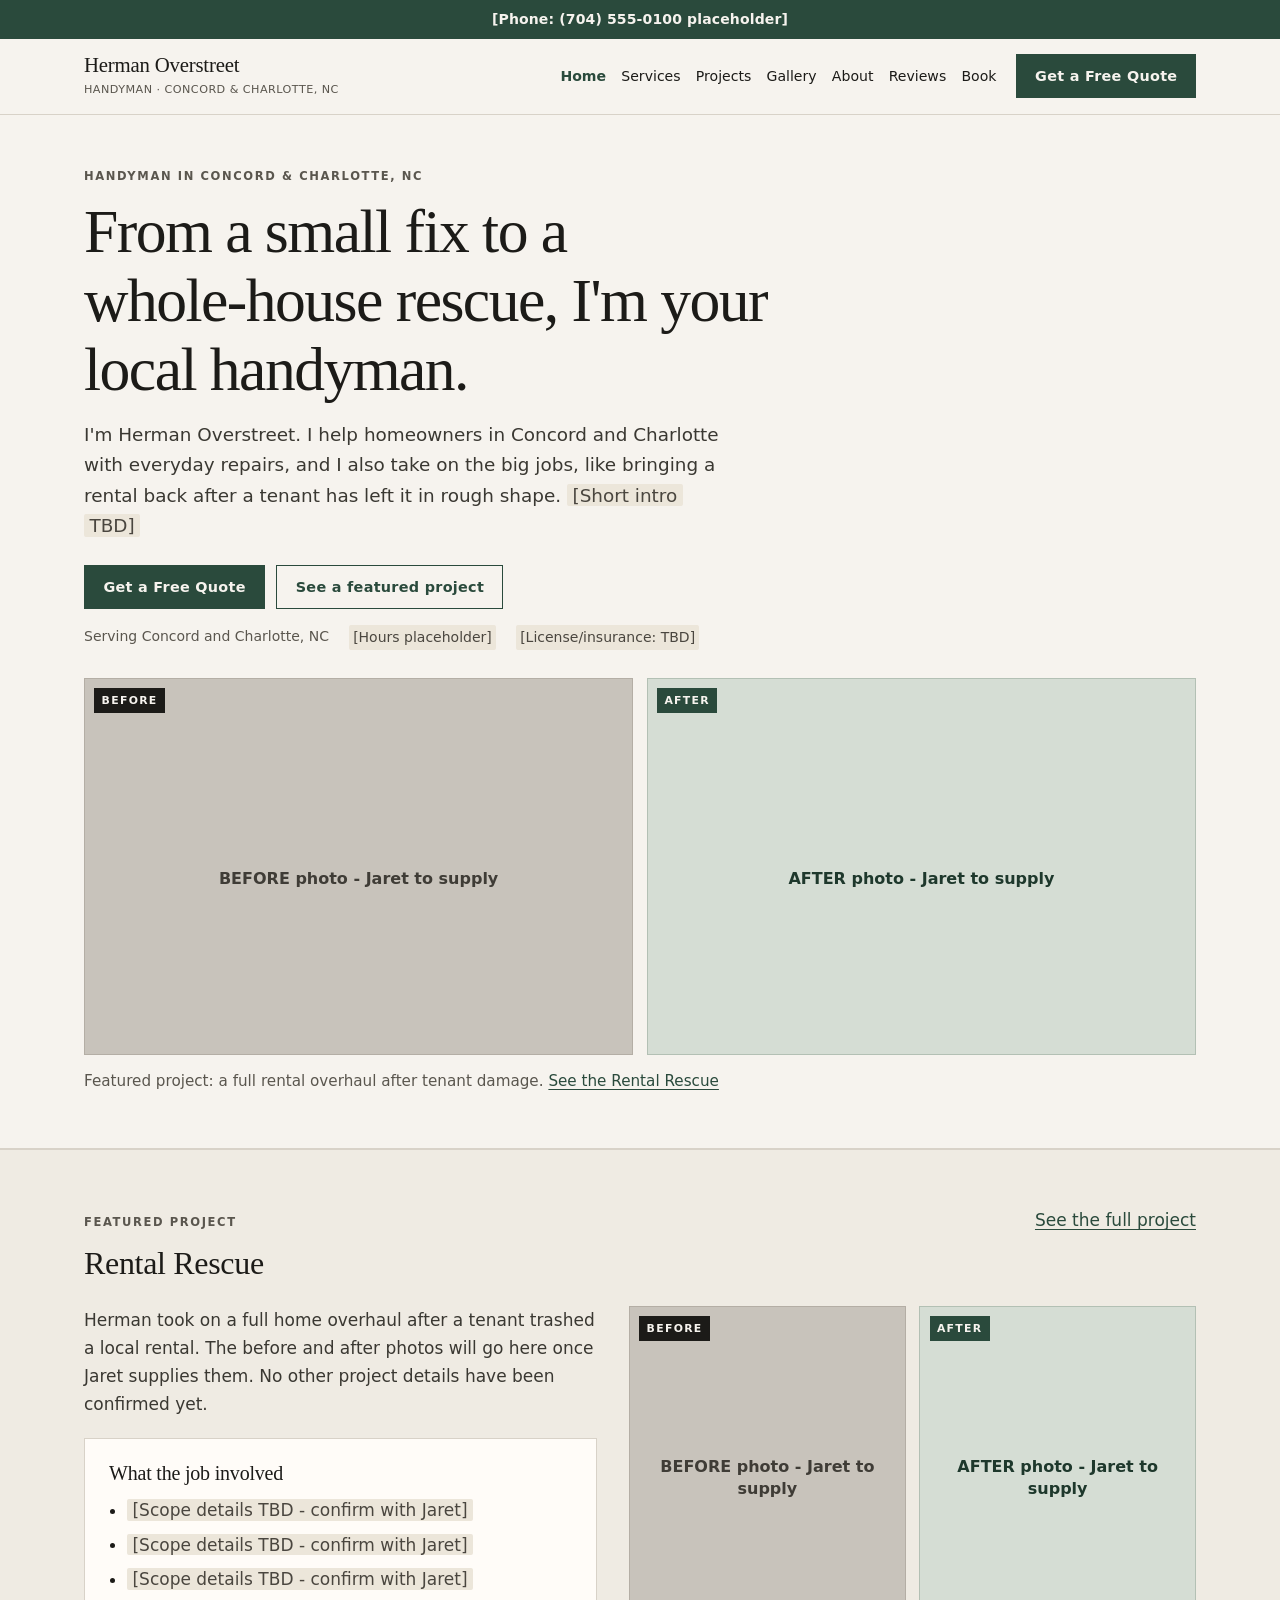
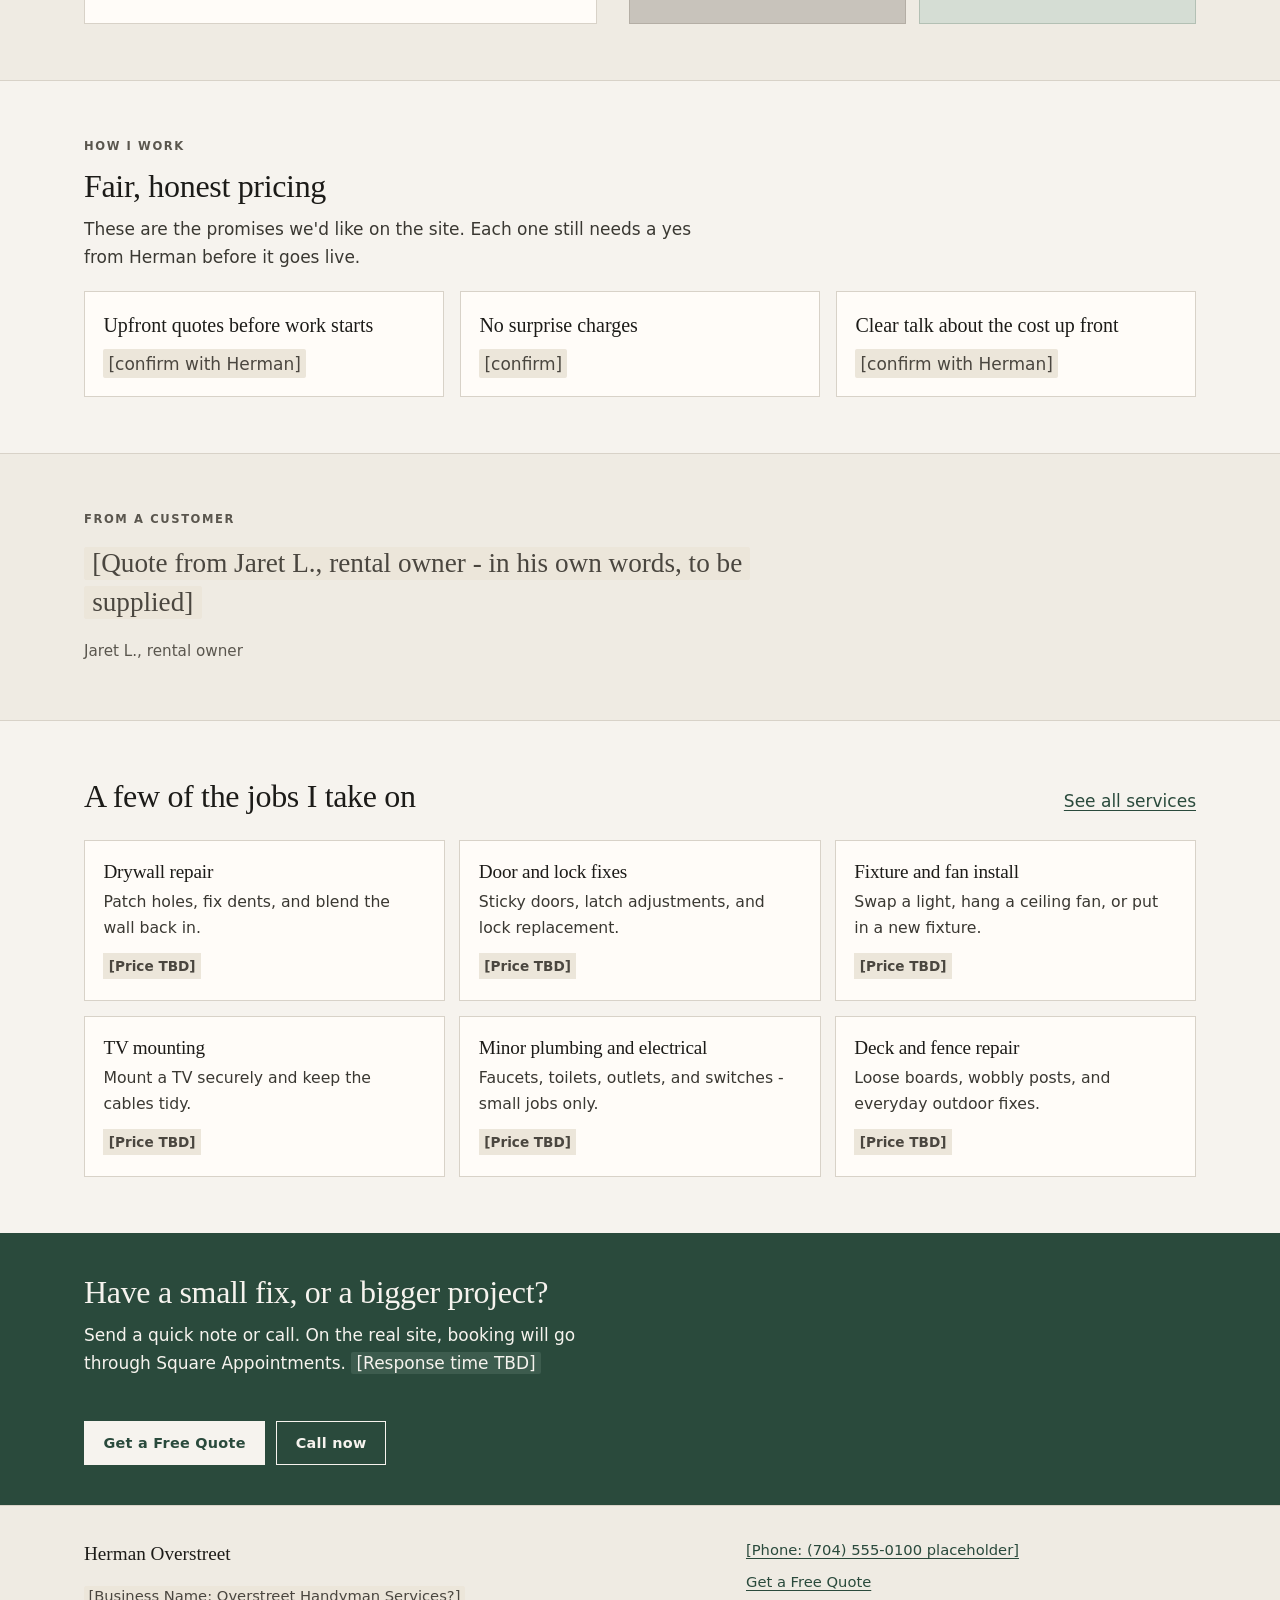
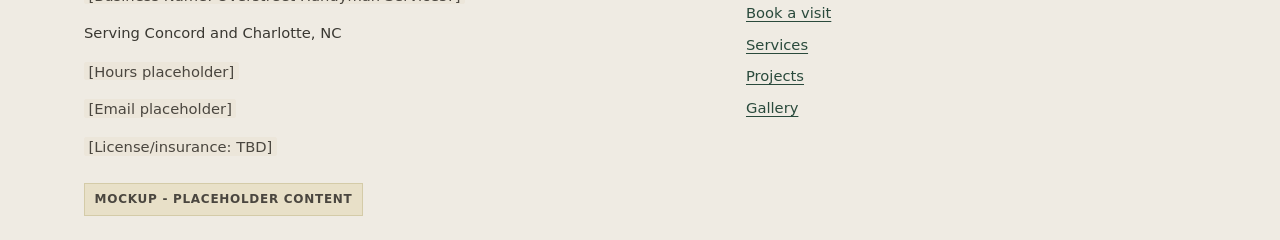
==== index.html @ 8855c1de "Uploading the initial website prototype" ====
<!DOCTYPE html>
<html lang="en">
<head>
  <meta charset="utf-8">
  <meta name="viewport" content="width=device-width, initial-scale=1">
  <title>Herman Overstreet, Handyman  -  Concord &amp; Charlotte, NC</title>
  <meta name="description" content="Herman Overstreet, handyman in Concord and Charlotte, NC. Small fixes and full-home overhauls, including rental rescues.">
  <link rel="stylesheet" href="styles.css">
</head>
<body>
  <a class="skip-link" href="#main">Skip to content</a>
  <header class="site-header">
    <div class="header-phone-bar">
      <a href="tel:+17045550100">[Phone: (704) 555-0100 placeholder]</a>
    </div>
    <div class="header-inner">
      <a class="wordmark" href="index.html">
        <span class="wordmark-name">Herman Overstreet</span>
        <span class="wordmark-tag">Handyman · Concord &amp; Charlotte, NC</span>
      </a>
      <nav class="site-nav" id="site-nav" aria-label="Main">
        <a href="index.html" aria-current="page">Home</a>
        <a href="services.html">Services</a>
        <a href="project.html">Projects</a>
        <a href="gallery.html">Gallery</a>
        <a href="about.html">About</a>
        <a href="reviews.html">Reviews</a>
        <a href="book.html">Book</a>
      </nav>
      <div class="header-actions">
        <a class="btn btn-cta btn-header" href="quote.html">Get a Free Quote</a>
        <button class="nav-toggle" type="button" aria-expanded="false" aria-controls="site-nav">Menu</button>
      </div>
    </div>
  </header>

  <main id="main">
    <section class="hero hero-bold">
      <div class="wrap">
        <div class="hero-copy hero-copy-wide">
          <span class="eyebrow">Handyman in Concord &amp; Charlotte, NC</span>
          <h1>From a small fix to a <span class="nowrap">whole-house</span> rescue, I'm your local handyman.</h1>
          <p class="lede">I'm Herman Overstreet. I help homeowners in Concord and Charlotte with everyday repairs, and I also take on the big jobs, like bringing a rental back after a tenant has left it in rough shape. <span class="placeholder">[Short intro TBD]</span></p>
          <div class="btn-row">
            <a class="btn btn-primary" href="quote.html">Get a Free Quote</a>
            <a class="btn btn-secondary" href="project.html">See a featured project</a>
          </div>
          <div class="trust-strip">
            <span>Serving Concord and Charlotte, NC</span>
            <span class="placeholder">[Hours placeholder]</span>
            <span class="placeholder">[License/insurance: TBD]</span>
          </div>
        </div>
        <div class="ba-split ba-hero">
          <figure class="ba-panel ba-before">
            <span class="ba-badge">Before</span>
            <div class="photo-box" role="img" aria-label="BEFORE photo - Jaret to supply">BEFORE photo - Jaret to supply</div>
          </figure>
          <figure class="ba-panel ba-after">
            <span class="ba-badge">After</span>
            <div class="photo-box" role="img" aria-label="AFTER photo - Jaret to supply">AFTER photo - Jaret to supply</div>
          </figure>
        </div>
        <p class="hero-caption">Featured project: a full rental overhaul after tenant damage. <a href="project.html">See the Rental Rescue</a></p>
      </div>
    </section>

    <section class="section section-alt" id="rental-rescue">
      <div class="wrap">
        <div class="section-head">
          <div>
            <span class="eyebrow">Featured project</span>
            <h2>Rental Rescue</h2>
          </div>
          <a href="project.html">See the full project</a>
        </div>
        <div class="featured-layout">
          <div class="featured-copy">
            <p class="section-lede">Herman took on a full home overhaul after a tenant trashed a local rental. The before and after photos will go here once Jaret supplies them. No other project details have been confirmed yet.</p>
            <div class="scope-box">
              <h3>What the job involved</h3>
              <ul class="scope-list">
                <li><span class="placeholder">[Scope details TBD - confirm with Jaret]</span></li>
                <li><span class="placeholder">[Scope details TBD - confirm with Jaret]</span></li>
                <li><span class="placeholder">[Scope details TBD - confirm with Jaret]</span></li>
              </ul>
            </div>
          </div>
          <div class="ba-split ba-featured">
            <figure class="ba-panel ba-before">
              <span class="ba-badge">Before</span>
              <div class="photo-box" role="img" aria-label="BEFORE photo - Jaret to supply">BEFORE photo - Jaret to supply</div>
            </figure>
            <figure class="ba-panel ba-after">
              <span class="ba-badge">After</span>
              <div class="photo-box" role="img" aria-label="AFTER photo - Jaret to supply">AFTER photo - Jaret to supply</div>
            </figure>
          </div>
        </div>
      </div>
    </section>

    <section class="section" id="fair-pricing">
      <div class="wrap">
        <span class="eyebrow">How I work</span>
        <h2>Fair, honest pricing</h2>
        <p class="section-lede">These are the promises we'd like on the site. Each one still needs a yes from Herman before it goes live.</p>
        <ul class="value-list">
          <li>
            <strong>Upfront quotes before work starts</strong>
            <span class="placeholder">[confirm with Herman]</span>
          </li>
          <li>
            <strong>No surprise charges</strong>
            <span class="placeholder">[confirm]</span>
          </li>
          <li>
            <strong>Clear talk about the cost up front</strong>
            <span class="placeholder">[confirm with Herman]</span>
          </li>
        </ul>
      </div>
    </section>

    <section class="section section-alt" id="testimonial">
      <div class="wrap">
        <span class="eyebrow">From a customer</span>
        <blockquote class="testimonial">
          <p><span class="placeholder">[Quote from Jaret L., rental owner - in his own words, to be supplied]</span></p>
          <footer>Jaret L., rental owner</footer>
        </blockquote>
      </div>
    </section>

    <section class="section">
      <div class="wrap">
        <div class="section-head">
          <h2>A few of the jobs I take on</h2>
          <a href="services.html">See all services</a>
        </div>
        <div class="card-grid">
          <article class="card">
            <h3>Drywall repair</h3>
            <p>Patch holes, fix dents, and blend the wall back in.</p>
            <span class="price">[Price TBD]</span>
          </article>
          <article class="card">
            <h3>Door and lock fixes</h3>
            <p>Sticky doors, latch adjustments, and lock replacement.</p>
            <span class="price">[Price TBD]</span>
          </article>
          <article class="card">
            <h3>Fixture and fan install</h3>
            <p>Swap a light, hang a ceiling fan, or put in a new fixture.</p>
            <span class="price">[Price TBD]</span>
          </article>
          <article class="card">
            <h3>TV mounting</h3>
            <p>Mount a TV securely and keep the cables tidy.</p>
            <span class="price">[Price TBD]</span>
          </article>
          <article class="card">
            <h3>Minor plumbing and electrical</h3>
            <p>Faucets, toilets, outlets, and switches - small jobs only.</p>
            <span class="price">[Price TBD]</span>
          </article>
          <article class="card">
            <h3>Deck and fence repair</h3>
            <p>Loose boards, wobbly posts, and everyday outdoor fixes.</p>
            <span class="price">[Price TBD]</span>
          </article>
        </div>
      </div>
    </section>

    <section class="cta-band">
      <div class="wrap">
        <h2>Have a small fix, or a bigger project?</h2>
        <p>Send a quick note or call. On the real site, booking will go through Square Appointments. <span class="placeholder placeholder-on-dark">[Response time TBD]</span></p>
        <div class="btn-row">
          <a class="btn btn-primary" href="quote.html">Get a Free Quote</a>
          <a class="btn btn-secondary" href="tel:+17045550100">Call now</a>
        </div>
      </div>
    </section>
  </main>
  <footer class="site-footer">
    <div class="wrap footer-grid">
      <div>
        <p class="footer-name">Herman Overstreet</p>
        <p><span class="placeholder">[Business Name: Overstreet Handyman Services?]</span></p>
        <p>Serving Concord and Charlotte, NC</p>
        <p><span class="placeholder">[Hours placeholder]</span></p>
        <p><span class="placeholder">[Email placeholder]</span></p>
        <p><span class="placeholder">[License/insurance: TBD]</span></p>
      </div>
      <div class="footer-links">
        <a href="tel:+17045550100">[Phone: (704) 555-0100 placeholder]</a>
        <a href="quote.html">Get a Free Quote</a>
        <a href="book.html">Book a visit</a>
        <a href="services.html">Services</a>
        <a href="project.html">Projects</a>
        <a href="gallery.html">Gallery</a>
      </div>
    </div>
    <div class="wrap">
      <p class="mockup-badge">Mockup - placeholder content</p>
    </div>
  </footer>
  <script src="script.js"></script>
</body>
</html>
---- styles.css ----
/* Herman Overstreet Handyman — throwaway static mockup
   System fonts only. No frameworks, no CDNs. */

*,
*::before,
*::after {
  box-sizing: border-box;
}

html {
  scroll-behavior: smooth;
}

body {
  margin: 0;
  font-family: system-ui, -apple-system, "Segoe UI", Roboto, "Helvetica Neue", Arial, sans-serif;
  font-size: 1.0625rem;
  line-height: 1.65;
  color: #1c1b18;
  background: #f6f3ee;
  -webkit-font-smoothing: antialiased;
}

img,
svg {
  max-width: 100%;
  display: block;
}

a {
  color: #2a4a3c;
  text-decoration-thickness: 1px;
  text-underline-offset: 0.18em;
}

a:hover {
  color: #1e382c;
}

h1, h2, h3, p, figure {
  margin: 0;
}

h1, h2, h3 {
  font-family: Georgia, "Times New Roman", Times, serif;
  font-weight: 400;
  line-height: 1.2;
  letter-spacing: -0.01em;
  color: #1c1b18;
}

h1 { font-size: clamp(2rem, 5vw, 3.25rem); }
h2 { font-size: clamp(1.5rem, 3vw, 2rem); }
h3 { font-size: 1.2rem; }

p + p { margin-top: 0.85rem; }

:focus-visible {
  outline: 2px solid #2a4a3c;
  outline-offset: 3px;
}

.skip-link {
  position: absolute;
  left: 0.75rem;
  top: -4rem;
  z-index: 200;
  background: #2a4a3c;
  color: #f6f3ee;
  padding: 0.5rem 0.9rem;
}

.skip-link:focus {
  top: 0.75rem;
}

/* ---------- Header ---------- */

.site-header {
  position: sticky;
  top: 0;
  z-index: 100;
  background: #f6f3ee;
  border-bottom: 1px solid #d8d2c8;
}

.header-phone-bar {
  display: flex;
  justify-content: center;
  align-items: center;
  gap: 0.75rem;
  padding: 0.5rem 1rem;
  background: #2a4a3c;
  color: #f6f3ee;
  font-size: 0.8125rem;
  letter-spacing: 0.01em;
  text-align: center;
}

.header-phone-bar a {
  color: #f6f3ee;
  text-decoration: none;
  font-weight: 600;
}

.header-phone-bar a:hover {
  text-decoration: underline;
  color: #f6f3ee;
}

.header-inner {
  display: flex;
  flex-wrap: wrap;
  align-items: center;
  justify-content: space-between;
  gap: 0.5rem 0.65rem;
  max-width: 1160px;
  margin: 0 auto;
  padding: 0.65rem 0.9rem;
}

.wordmark {
  text-decoration: none;
  color: #1c1b18;
  min-width: 0;
  flex: 1 1 auto;
  order: 1;
}

.wordmark:hover { color: #1c1b18; }

.wordmark-name {
  display: block;
  font-family: Georgia, "Times New Roman", Times, serif;
  font-size: 1.05rem;
  line-height: 1.2;
  letter-spacing: -0.01em;
}

.wordmark-tag {
  display: none;
  font-size: 0.7rem;
  letter-spacing: 0.04em;
  text-transform: uppercase;
  color: #5a564e;
  margin-top: 0.15rem;
  white-space: nowrap;
}

.header-actions {
  display: flex;
  align-items: center;
  gap: 0.4rem;
  flex: 0 0 auto;
  margin-left: auto;
  order: 2;
}

.nav-toggle {
  display: inline-flex;
  align-items: center;
  justify-content: center;
  min-height: 44px;
  min-width: 44px;
  padding: 0.35rem 0.45rem;
  border: 1px solid #d8d2c8;
  background: #fffcf8;
  color: #1c1b18;
  font: inherit;
  font-size: 0.75rem;
  letter-spacing: 0.04em;
  text-transform: uppercase;
  cursor: pointer;
}

.nav-toggle[aria-expanded="true"] {
  background: #2a4a3c;
  color: #f6f3ee;
  border-color: #2a4a3c;
}

.site-nav {
  display: none;
  flex: 1 0 100%;
  order: 3;
  flex-direction: column;
  gap: 0;
  background: #fffcf8;
  border-top: 1px solid #d8d2c8;
  margin: 0.15rem -0.9rem -0.65rem;
  padding: 0.4rem 0.9rem 0.85rem;
}

.site-nav.is-open {
  display: flex;
}

.site-nav a {
  display: block;
  padding: 0.7rem 0.2rem;
  color: #1c1b18;
  text-decoration: none;
  border-bottom: 1px solid #ece7df;
  font-size: 1rem;
}

.site-nav a:last-child { border-bottom: 0; }

.site-nav a[aria-current="page"] {
  color: #2a4a3c;
  font-weight: 600;
}

.site-nav a:hover { color: #2a4a3c; }

/* ---------- Buttons ---------- */

.btn {
  display: inline-flex;
  align-items: center;
  justify-content: center;
  min-height: 44px;
  padding: 0.65rem 1.15rem;
  border: 1px solid transparent;
  font: inherit;
  font-size: 0.9rem;
  font-weight: 600;
  letter-spacing: 0.02em;
  text-decoration: none;
  cursor: pointer;
  text-align: center;
  line-height: 1.2;
}

.btn-cta,
.btn-primary {
  background: #2a4a3c;
  color: #f6f3ee;
  border-color: #2a4a3c;
}

.btn-cta:hover,
.btn-primary:hover {
  background: #1e382c;
  color: #f6f3ee;
  border-color: #1e382c;
}

.btn-header {
  padding: 0.45rem 0.55rem;
  font-size: 0.72rem;
  white-space: nowrap;
}

.btn-secondary {
  background: transparent;
  color: #2a4a3c;
  border-color: #2a4a3c;
}

.btn-secondary:hover {
  background: #2a4a3c;
  color: #f6f3ee;
}

.btn-row {
  display: flex;
  flex-wrap: wrap;
  gap: 0.7rem;
  margin-top: 1.5rem;
}

/* ---------- Layout ---------- */

.wrap {
  max-width: 1160px;
  margin: 0 auto;
  padding: 0 1.15rem;
}

.page {
  padding: 2.25rem 0 4rem;
}

.page-intro {
  max-width: 38rem;
  margin-bottom: 2rem;
}

.page-intro h1 { margin-bottom: 0.75rem; }

.eyebrow {
  display: block;
  font-family: system-ui, -apple-system, "Segoe UI", Roboto, sans-serif;
  font-size: 0.72rem;
  font-weight: 600;
  letter-spacing: 0.14em;
  text-transform: uppercase;
  color: #5a564e;
  margin-bottom: 0.7rem;
}

.placeholder,
.ph {
  color: #4a463f;
  background: #ece6da;
  padding: 0.05em 0.3em;
  border-radius: 2px;
}

/* ---------- Hero ---------- */

.hero {
  padding: 2rem 0 2.5rem;
  border-bottom: 1px solid #d8d2c8;
}

.hero-grid {
  display: grid;
  gap: 1.5rem;
}

.hero-copy { max-width: 38rem; }

.hero-copy h1 { margin-bottom: 1rem; }

.hero-copy .lede {
  font-size: 1.125rem;
  color: #3a3832;
  max-width: 34rem;
}

.hero-photo {
  aspect-ratio: 4 / 3;
}

.photo-box {
  display: flex;
  align-items: center;
  justify-content: center;
  text-align: center;
  background: #d5d0c8;
  color: #5a564e;
  border: 1px solid #c4bfb6;
  padding: 1rem;
  font-size: 0.9rem;
  line-height: 1.4;
  min-height: 8rem;
}

.trust-strip {
  display: flex;
  flex-wrap: wrap;
  gap: 0.4rem 1.25rem;
  padding: 1rem 0 0;
  font-size: 0.875rem;
  color: #5a564e;
}

.trust-strip span + span::before {
  content: "";
}

/* ---------- Sections / cards ---------- */

.section {
  padding: 2.75rem 0;
}

.section-head {
  display: flex;
  flex-wrap: wrap;
  align-items: baseline;
  justify-content: space-between;
  gap: 0.75rem 1.5rem;
  margin-bottom: 1.5rem;
}

.section-head h2 { margin-right: auto; }

.card-grid {
  display: grid;
  gap: 0.9rem;
}

.card {
  background: #fffcf8;
  border: 1px solid #d8d2c8;
  padding: 1.2rem 1.15rem 1.3rem;
}

.card h3 { margin-bottom: 0.4rem; }

.card p { color: #3a3832; font-size: 0.98rem; }

.price {
  display: inline-block;
  margin-top: 0.75rem;
  font-size: 0.85rem;
  font-weight: 600;
  color: #4a463f;
  background: #ece6da;
  padding: 0.15em 0.4em;
}

.cta-band {
  background: #2a4a3c;
  color: #f6f3ee;
  padding: 2.5rem 0;
}

.cta-band h2,
.cta-band p { color: #f6f3ee; }

.cta-band p { margin-top: 0.6rem; max-width: 32rem; }

.cta-band .btn-primary {
  background: #f6f3ee;
  color: #2a4a3c;
  border-color: #f6f3ee;
  margin-top: 1.25rem;
}

.cta-band .btn-primary:hover {
  background: #fff;
  color: #1e382c;
}

.cta-band .btn-secondary {
  color: #f6f3ee;
  border-color: #f6f3ee;
  margin-top: 1.25rem;
}

.cta-band .btn-secondary:hover {
  background: #f6f3ee;
  color: #2a4a3c;
}

/* ---------- Services list page ---------- */

.service-list {
  display: grid;
  gap: 0.75rem;
}

.service-row {
  display: grid;
  gap: 0.35rem 1.5rem;
  background: #fffcf8;
  border: 1px solid #d8d2c8;
  padding: 1.1rem 1.15rem;
}

.service-row h2 {
  font-size: 1.25rem;
}

/* ---------- Gallery ---------- */

.gallery-grid {
  display: grid;
  grid-template-columns: 1fr 1fr;
  gap: 0.75rem;
}

.gallery-item {
  margin: 0;
  min-width: 0;
}

.gallery-item .photo-box {
  aspect-ratio: 4 / 3;
  width: 100%;
  height: 100%;
  min-height: 0;
  font-size: 0.8rem;
  padding: 0.75rem;
}

/* ---------- Forms ---------- */

.form {
  max-width: 38rem;
  background: #fffcf8;
  border: 1px solid #d8d2c8;
  padding: 1.35rem 1.15rem 1.5rem;
}

.field {
  margin-bottom: 1rem;
}

.field label,
.field-label {
  display: block;
  font-size: 0.85rem;
  font-weight: 600;
  margin-bottom: 0.35rem;
}

.field input,
.field select,
.field textarea {
  width: 100%;
  min-height: 44px;
  padding: 0.55rem 0.7rem;
  border: 1px solid #c4bfb6;
  background: #fff;
  color: #1c1b18;
  font: inherit;
  font-size: 1rem;
}

.field textarea {
  min-height: 8rem;
  resize: vertical;
}

.field input[type="file"],
.field input[type="radio"],
.field input[type="checkbox"] {
  width: auto;
  min-height: 0;
  height: auto;
  padding: 0;
  border: 0;
  background: transparent;
}

.field input[type="file"] {
  padding: 0.45rem 0;
}

.radios input[type="radio"] {
  width: 1rem;
  height: 1rem;
  flex-shrink: 0;
  accent-color: #2a4a3c;
}

.radios {
  display: flex;
  flex-wrap: wrap;
  gap: 0.75rem 1.25rem;
  padding-top: 0.25rem;
}

.radios label {
  display: flex;
  align-items: center;
  gap: 0.4rem;
  font-weight: 400;
  font-size: 1rem;
  margin: 0;
}

.form-note,
.demo-note {
  display: none;
  margin-top: 1rem;
  padding: 0.9rem 1rem;
  background: #ece6da;
  border: 1px solid #d8d2c8;
  color: #1c1b18;
  font-size: 0.95rem;
}

.form-note.is-visible,
.demo-note.is-visible {
  display: block;
}

/* ---------- Booking ---------- */

.book-layout {
  display: grid;
  gap: 1.25rem;
}

.book-panel {
  background: #fffcf8;
  border: 1px solid #d8d2c8;
  padding: 1.2rem 1.1rem 1.4rem;
}

.book-panel h2 {
  font-size: 1.2rem;
  margin-bottom: 0.85rem;
}

.week-nav {
  display: flex;
  flex-wrap: wrap;
  align-items: center;
  justify-content: space-between;
  gap: 0.45rem 0.5rem;
  margin-bottom: 0.9rem;
}

.week-nav h3 {
  font-family: system-ui, -apple-system, "Segoe UI", Roboto, sans-serif;
  font-size: 0.9rem;
  font-weight: 600;
  text-align: center;
  flex: 1 0 100%;
  order: -1;
  line-height: 1.35;
}

.week-nav button {
  min-width: 44px;
  min-height: 44px;
  border: 1px solid #d8d2c8;
  background: #fff;
  font: inherit;
  cursor: pointer;
}

.week-nav button:hover { background: #ece6da; }

.day-row {
  display: grid;
  grid-template-columns: repeat(7, 1fr);
  gap: 0.3rem;
  margin-bottom: 1.1rem;
}

.day-btn {
  display: flex;
  flex-direction: column;
  align-items: center;
  justify-content: center;
  gap: 0.1rem;
  min-height: 52px;
  padding: 0.3rem 0.1rem;
  border: 1px solid #d8d2c8;
  background: #fff;
  font: inherit;
  font-size: 0.7rem;
  line-height: 1.2;
  cursor: pointer;
  color: #1c1b18;
}

.day-btn strong {
  font-size: 0.95rem;
  font-weight: 600;
}

.day-btn.is-selected {
  background: #2a4a3c;
  color: #f6f3ee;
  border-color: #2a4a3c;
}

.slots {
  display: grid;
  grid-template-columns: 1fr 1fr;
  gap: 0.5rem;
}

.slot-btn {
  min-height: 44px;
  border: 1px solid #d8d2c8;
  background: #fff;
  font: inherit;
  font-size: 0.9rem;
  cursor: pointer;
}

.slot-btn:hover { background: #ece6da; }

.slot-btn.is-selected {
  background: #2a4a3c;
  color: #f6f3ee;
  border-color: #2a4a3c;
}

.book-summary {
  font-size: 0.95rem;
  margin: 1rem 0;
  color: #3a3832;
}

/* ---------- Reviews empty state ---------- */

.empty-state {
  text-align: center;
  background: #fffcf8;
  border: 1px dashed #c4bfb6;
  padding: 2.5rem 1.25rem;
  max-width: 36rem;
  margin: 0 auto;
}

.empty-state h2 { margin-bottom: 0.7rem; }

.empty-state .btn { margin-top: 1.25rem; }

/* ---------- About ---------- */

.about-block {
  max-width: 38rem;
}

.about-block p { margin-top: 0.9rem; }

.about-facts {
  margin-top: 1.75rem;
  padding: 1.1rem 1.15rem;
  background: #fffcf8;
  border: 1px solid #d8d2c8;
}

.about-facts dt {
  font-size: 0.75rem;
  letter-spacing: 0.1em;
  text-transform: uppercase;
  color: #5a564e;
  margin-top: 0.85rem;
}

.about-facts dt:first-child { margin-top: 0; }

.about-facts dd {
  margin: 0.2rem 0 0;
}

/* ---------- Footer ---------- */

.site-footer {
  border-top: 1px solid #d8d2c8;
  background: #efebe3;
  padding: 2rem 0 1.5rem;
  font-size: 0.92rem;
  color: #3a3832;
}

.footer-grid {
  display: grid;
  gap: 1.5rem;
}

.footer-name {
  font-family: Georgia, "Times New Roman", Times, serif;
  font-size: 1.2rem;
  color: #1c1b18;
  margin-bottom: 0.35rem;
}

.footer-links {
  display: flex;
  flex-direction: column;
  align-items: flex-start;
  gap: 0.45rem;
}

.mockup-badge {
  display: inline-block;
  margin-top: 1.5rem;
  font-size: 0.75rem;
  font-weight: 600;
  letter-spacing: 0.06em;
  text-transform: uppercase;
  color: #4a463f;
  background: #e8e0c8;
  border: 1px solid #d4cba8;
  padding: 0.35rem 0.6rem;
}

/* ---------- Desktop ---------- */

@media (min-width: 800px) {
  .header-phone-bar { font-size: 0.875rem; }

  .hero { padding: 3.5rem 0 3.75rem; }

  .hero-grid {
    grid-template-columns: 1.15fr 0.85fr;
    gap: 3rem;
    align-items: stretch;
  }

  .hero-photo {
    aspect-ratio: auto;
    height: 100%;
    min-height: 16rem;
  }

  .wrap,
  .header-inner { padding-left: 1.5rem; padding-right: 1.5rem; }

  .page { padding: 3rem 0 5rem; }

  .section { padding: 3.5rem 0; }

  .card-grid {
    grid-template-columns: repeat(3, 1fr);
  }

  .service-row {
    grid-template-columns: 1fr auto;
    align-items: start;
  }

  .service-row .price { margin-top: 0; }

  .gallery-grid {
    grid-template-columns: repeat(3, 1fr);
    gap: 1rem;
  }

  .gallery-item .photo-box { font-size: 0.9rem; }

  .week-nav h3 {
    flex: 1 1 auto;
    order: 0;
  }

  .book-layout {
    grid-template-columns: 0.9fr 1.1fr;
    align-items: start;
  }

  .slots { grid-template-columns: repeat(3, 1fr); }

  .form { padding: 1.75rem 1.6rem 1.85rem; }

  .footer-grid {
    grid-template-columns: 1.4fr 1fr;
    gap: 2rem;
  }
}

@media (max-width: 399px) {
  .day-btn { font-size: 0.62rem; min-height: 50px; }
  .day-btn strong { font-size: 0.85rem; }
}

.cta-band .placeholder,
.placeholder-on-dark {
  background: #3d5c4e;
  color: #f6f3ee;
}

.about-photo {
  max-width: 28rem;
  margin-bottom: 1.5rem;
}

/* Full desktop nav: 7 links + quote button need a bit more room */
@media (min-width: 1040px) {
  .nav-toggle { display: none; }

  .wordmark { order: 1; }
  .site-nav { order: 2; }
  .header-actions { order: 3; }

  .header-inner {
    padding: 0.9rem 1.5rem;
    gap: 1.25rem;
    flex-wrap: nowrap;
  }

  .wordmark-name { font-size: 1.3rem; }
  .wordmark-tag { display: block; }

  .site-nav {
    display: flex;
    flex: 0 1 auto;
    flex-direction: row;
    align-items: center;
    gap: 0.15rem 0.95rem;
    background: transparent;
    border: 0;
    padding: 0;
    margin: 0 0 0 auto;
  }

  .site-nav a {
    border: 0;
    padding: 0.35rem 0;
    font-size: 0.88rem;
  }

  .btn-header {
    padding: 0.65rem 1.1rem;
    font-size: 0.9rem;
  }
}

/* ---------- Bolder hero, before/after, values, testimonial ---------- */

.hero-bold {
  padding: 2.15rem 0 2.25rem;
}

.hero-copy-wide {
  max-width: 46rem;
}

.hero-bold h1 {
  font-size: clamp(2.15rem, 6.4vw, 3.85rem);
  letter-spacing: -0.025em;
  line-height: 1.12;
  margin-bottom: 1rem;
}

.hero-bold .lede {
  font-size: 1.15rem;
  max-width: 40rem;
}

.hero-caption {
  margin-top: 0.85rem;
  font-size: 0.95rem;
  color: #5a564e;
}

.ba-split {
  display: grid;
  grid-template-columns: 1fr 1fr;
  gap: 0.45rem;
  margin-top: 1.25rem;
}

.ba-hero {
  margin-top: 1.75rem;
}

.ba-panel {
  margin: 0;
  position: relative;
  min-width: 0;
}

.ba-panel .photo-box {
  aspect-ratio: 4 / 3;
  width: 100%;
  min-height: 8rem;
  font-size: 0.78rem;
  font-weight: 600;
  padding: 2.3rem 0.55rem 0.7rem;
}

.ba-before .photo-box {
  background: #c8c3bb;
  color: #3f3c36;
  border-color: #b4aea5;
}

.ba-after .photo-box {
  background: #d5ddd4;
  color: #1e382c;
  border-color: #b3c0b4;
}

.ba-badge {
  position: absolute;
  top: 0.65rem;
  left: 0.65rem;
  z-index: 1;
  font-family: system-ui, -apple-system, "Segoe UI", Roboto, sans-serif;
  font-size: 0.68rem;
  font-weight: 700;
  letter-spacing: 0.12em;
  text-transform: uppercase;
  padding: 0.22rem 0.45rem;
  background: #1c1b18;
  color: #f6f3ee;
}

.ba-after .ba-badge {
  background: #2a4a3c;
}

.section-alt {
  background: #efebe3;
  border-top: 1px solid #d8d2c8;
  border-bottom: 1px solid #d8d2c8;
}

.section-lede {
  max-width: 40rem;
  margin: 0.55rem 0 1.25rem;
  color: #3a3832;
}

.section-head + .featured-layout .section-lede,
.section-head + .section-lede {
  margin-top: 0;
}

.scope-box {
  margin-top: 1.5rem;
  background: #fffcf8;
  border: 1px solid #d8d2c8;
  padding: 1.15rem 1.15rem 1.25rem;
}

.scope-box h2,
.scope-box h3 {
  font-size: 1.25rem;
  margin-bottom: 0.7rem;
}

.scope-list {
  margin: 0;
  padding-left: 1.15rem;
}

.scope-list li {
  margin: 0.4rem 0;
}

.value-list {
  list-style: none;
  margin: 0;
  padding: 0;
  display: grid;
  gap: 0.75rem;
}

.value-list li {
  background: #fffcf8;
  border: 1px solid #d8d2c8;
  padding: 1.1rem 1.15rem;
  display: flex;
  flex-direction: column;
  align-items: flex-start;
  gap: 0.4rem;
}

.value-list strong {
  font-family: Georgia, "Times New Roman", Times, serif;
  font-size: 1.25rem;
  font-weight: 400;
}

.testimonial {
  margin: 0;
  max-width: 42rem;
  padding: 0.25rem 0 0;
}

.testimonial p {
  font-family: Georgia, "Times New Roman", Times, serif;
  font-size: clamp(1.25rem, 2.4vw, 1.7rem);
  line-height: 1.45;
  color: #1c1b18;
}

.testimonial .placeholder {
  display: inline;
  background: #ece6da;
}

.testimonial footer {
  margin-top: 1rem;
  font-size: 0.95rem;
  color: #5a564e;
  font-style: normal;
}

.ba-set {
  margin-bottom: 1.75rem;
}

.ba-set-label {
  margin: 0 0 0.55rem;
  font-size: 0.95rem;
  color: #3a3832;
}

.featured-layout {
  display: grid;
  gap: 1.25rem;
}

.featured-copy .section-lede { margin-top: 0; }
.featured-copy .scope-box { margin-top: 0; }
.featured-layout .ba-split { margin-top: 0; }

.project-photos {
  margin-bottom: 2rem;
}

@media (min-width: 800px) {
  .hero-bold { padding: 3.25rem 0 3.4rem; }

  .ba-split { gap: 0.85rem; }

  .ba-panel .photo-box {
    min-height: 14rem;
    font-size: 1rem;
    padding: 2.6rem 1rem 1rem;
  }

  .ba-hero .photo-box {
    min-height: 18rem;
    aspect-ratio: 16 / 11;
  }

  .featured-layout {
    grid-template-columns: 0.95fr 1.05fr;
    gap: 2rem;
    align-items: stretch;
  }

  .featured-layout .ba-split,
  .featured-layout .ba-panel {
    height: 100%;
  }

  .featured-layout .ba-panel {
    display: flex;
    flex-direction: column;
  }

  .featured-layout .ba-panel .photo-box {
    flex: 1;
    aspect-ratio: auto;
    min-height: 14rem;
  }

  .value-list {
    grid-template-columns: repeat(3, 1fr);
    gap: 1rem;
  }

  .scope-box { padding: 1.35rem 1.5rem 1.5rem; }
}

.nowrap { white-space: nowrap; }

.placeholder {
  box-decoration-break: clone;
  -webkit-box-decoration-break: clone;
}
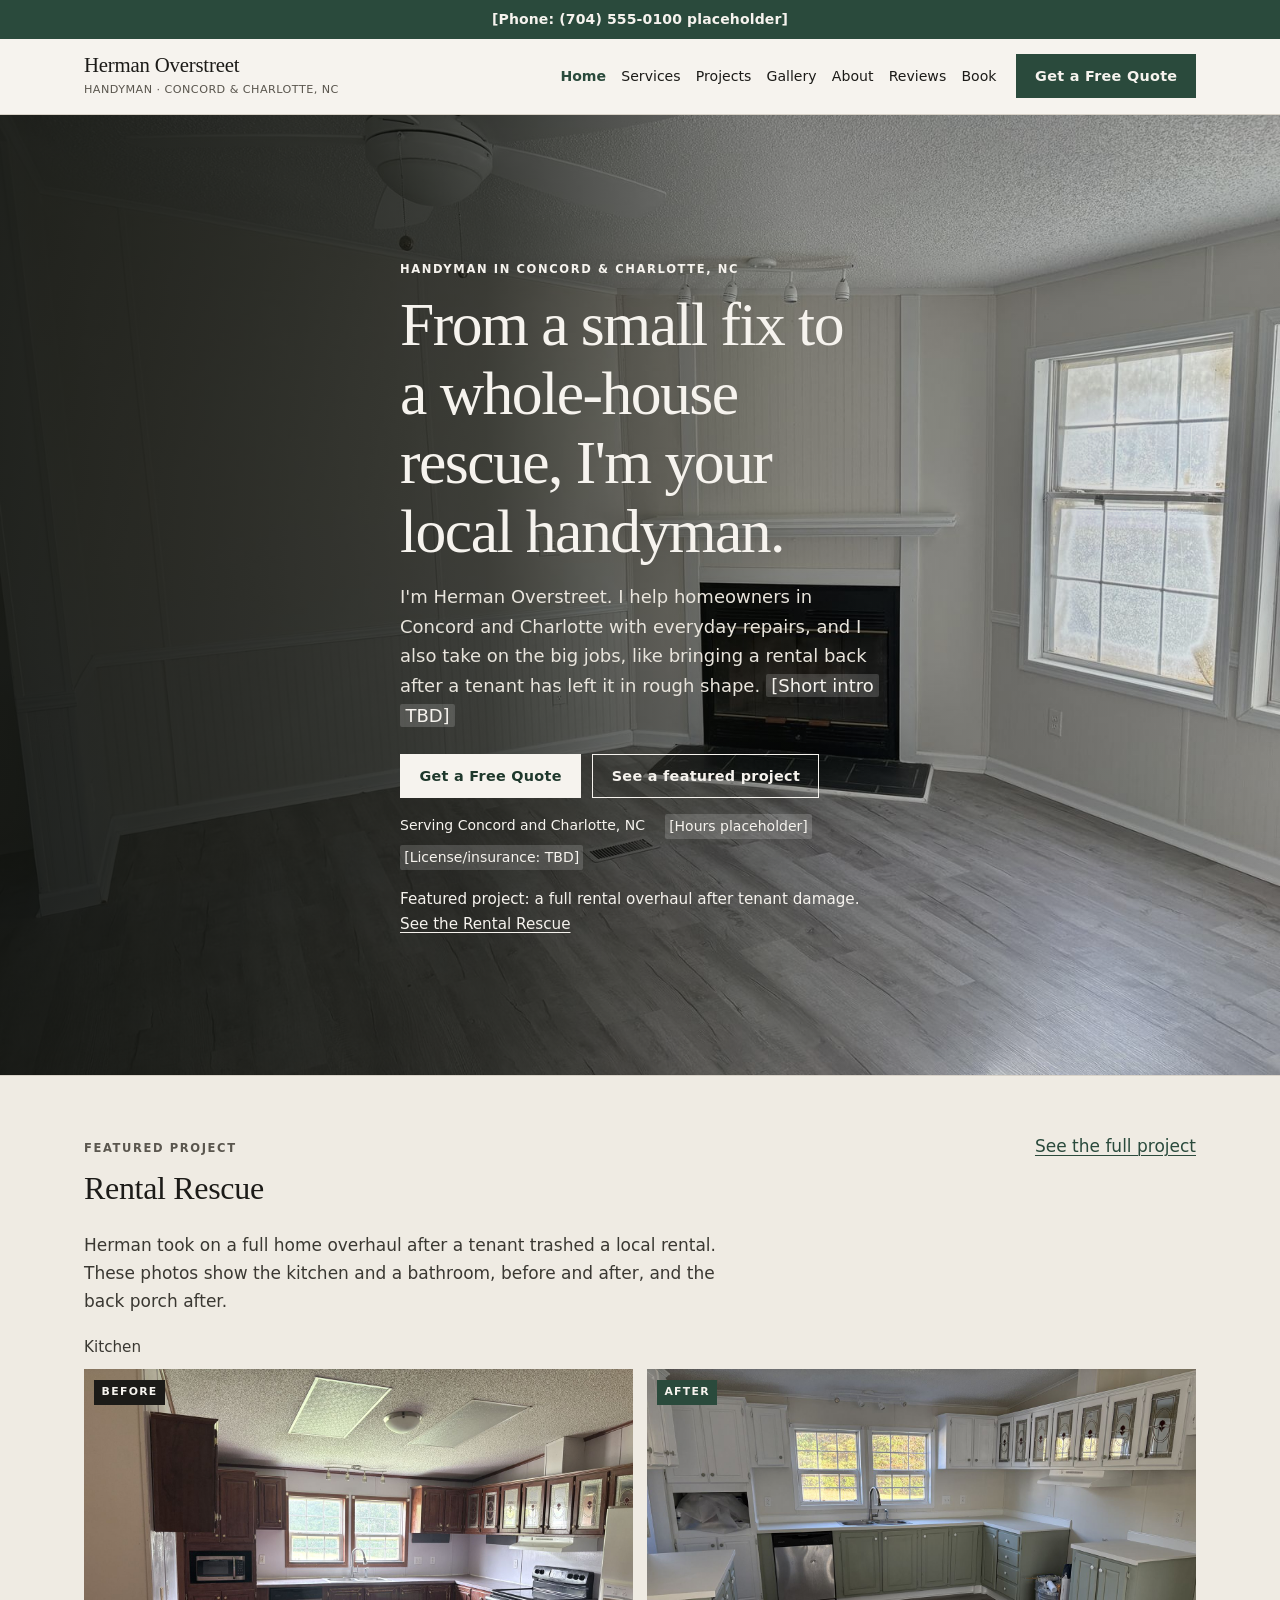
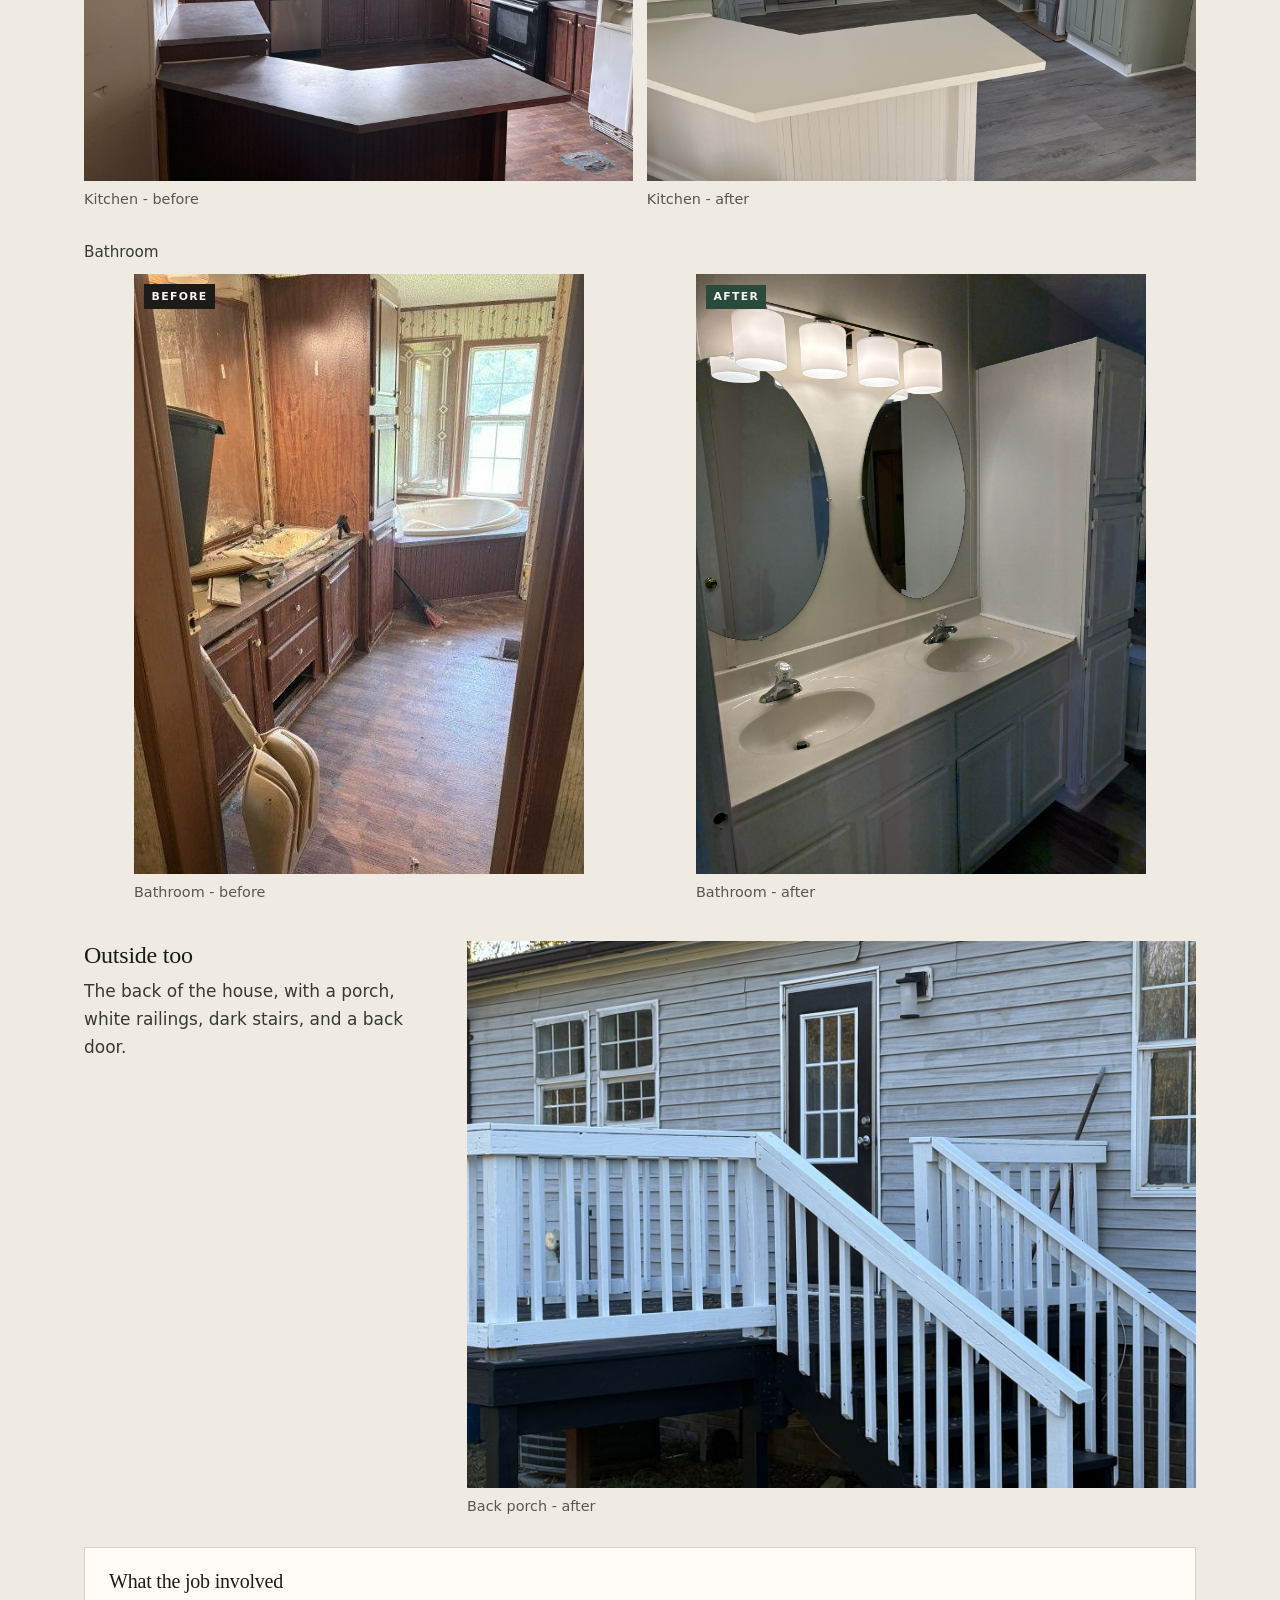
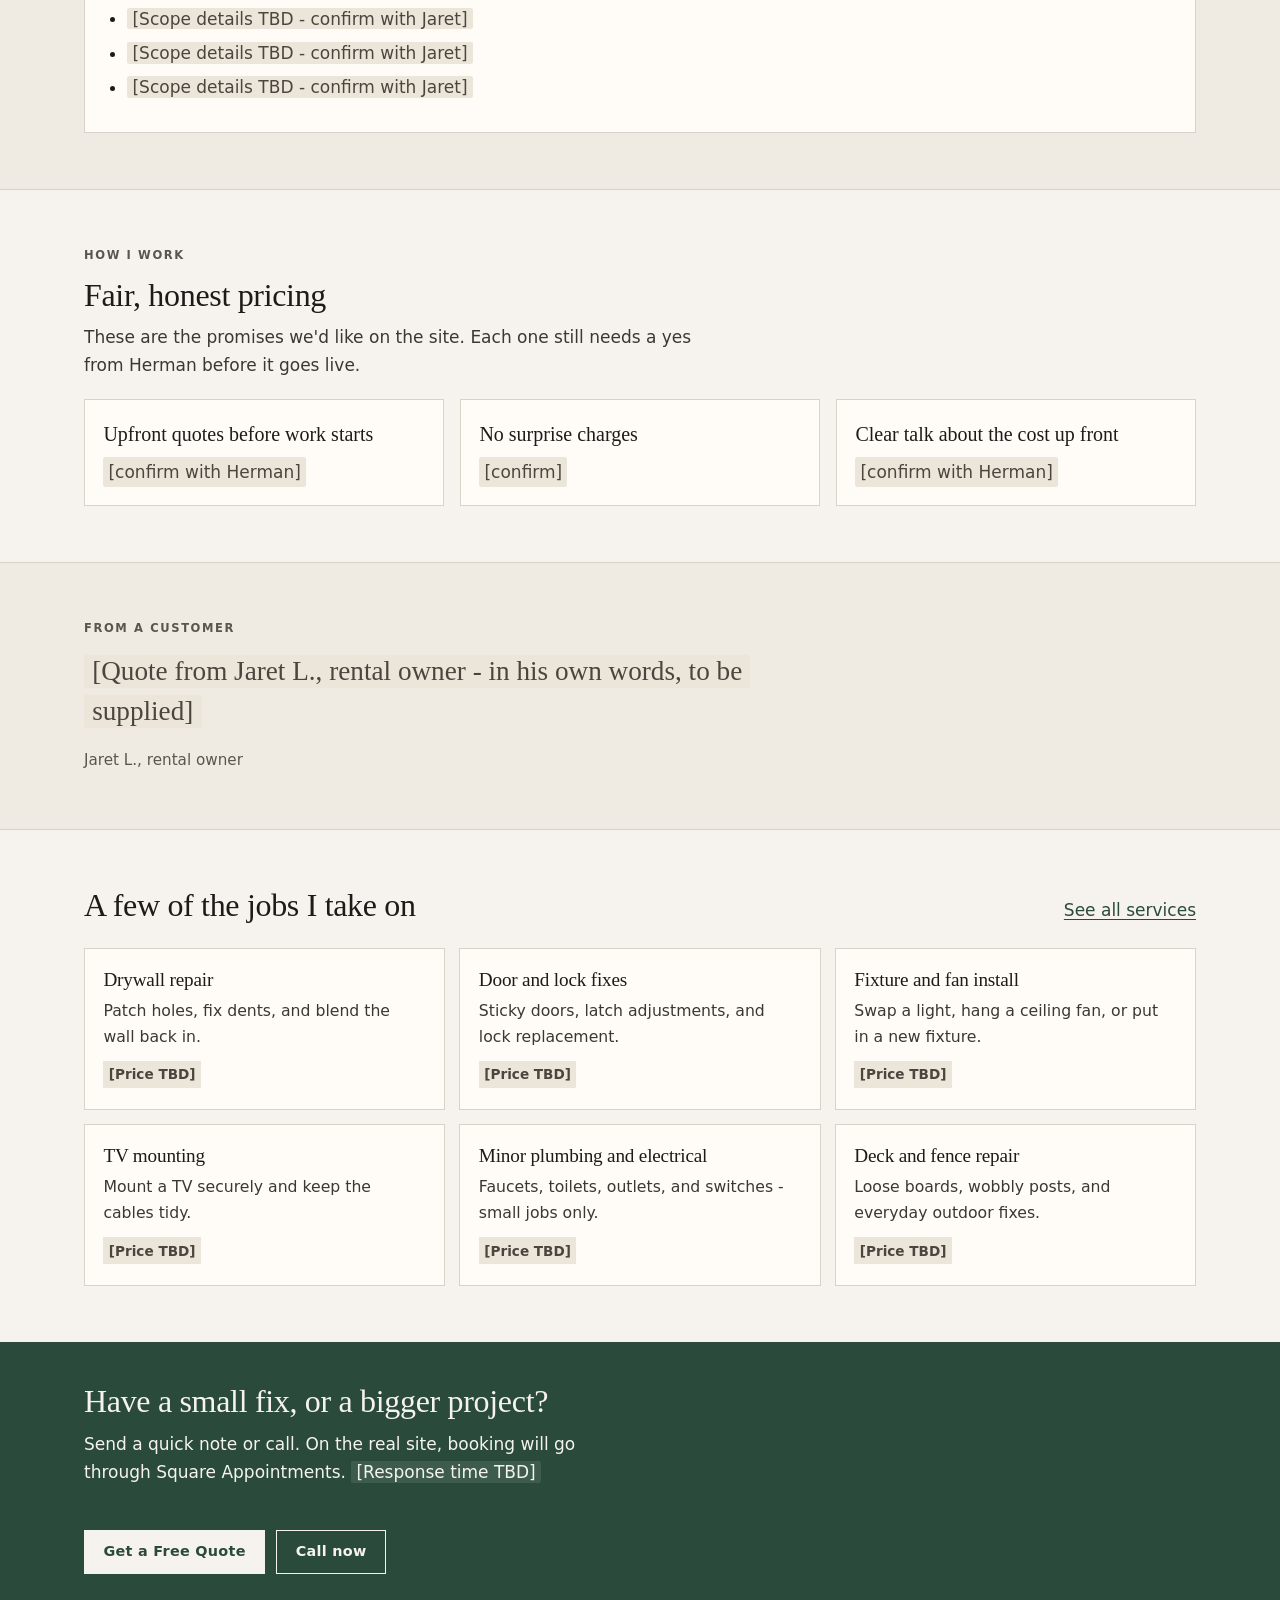
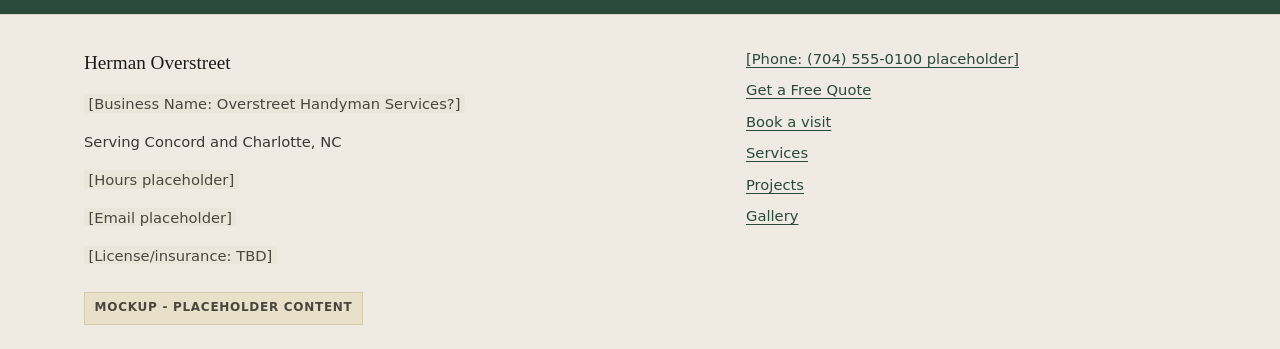
==== commit cae3600c: "Add real photos, noindex, Pages files" ====
--- a/index.html
+++ b/index.html
@@ -1,6 +1,7 @@
 <!DOCTYPE html>
 <html lang="en">
 <head>
+  <meta name="robots" content="noindex, nofollow">
   <meta charset="utf-8">
   <meta name="viewport" content="width=device-width, initial-scale=1">
   <title>Herman Overstreet, Handyman  -  Concord &amp; Charlotte, NC</title>
@@ -35,33 +36,28 @@
   </header>
 
   <main id="main">
-    <section class="hero hero-bold">
-      <div class="wrap">
-        <div class="hero-copy hero-copy-wide">
-          <span class="eyebrow">Handyman in Concord &amp; Charlotte, NC</span>
-          <h1>From a small fix to a <span class="nowrap">whole-house</span> rescue, I'm your local handyman.</h1>
-          <p class="lede">I'm Herman Overstreet. I help homeowners in Concord and Charlotte with everyday repairs, and I also take on the big jobs, like bringing a rental back after a tenant has left it in rough shape. <span class="placeholder">[Short intro TBD]</span></p>
-          <div class="btn-row">
-            <a class="btn btn-primary" href="quote.html">Get a Free Quote</a>
-            <a class="btn btn-secondary" href="project.html">See a featured project</a>
-          </div>
-          <div class="trust-strip">
-            <span>Serving Concord and Charlotte, NC</span>
-            <span class="placeholder">[Hours placeholder]</span>
-            <span class="placeholder">[License/insurance: TBD]</span>
-          </div>
-        </div>
-        <div class="ba-split ba-hero">
-          <figure class="ba-panel ba-before">
-            <span class="ba-badge">Before</span>
-            <div class="photo-box" role="img" aria-label="BEFORE photo - Jaret to supply">BEFORE photo - Jaret to supply</div>
-          </figure>
-          <figure class="ba-panel ba-after">
-            <span class="ba-badge">After</span>
-            <div class="photo-box" role="img" aria-label="AFTER photo - Jaret to supply">AFTER photo - Jaret to supply</div>
-          </figure>
-        </div>
-        <p class="hero-caption">Featured project: a full rental overhaul after tenant damage. <a href="project.html">See the Rental Rescue</a></p>
+    <section class="hero hero-photo">
+      <div class="hero-media">
+        <img src="images/hero-living-room-after.jpg" width="1600" height="1200" alt="Living room after the rental overhaul, with a fireplace, light walls, and gray flooring" fetchpriority="high">
+      </div>
+      <div class="hero-overlay">
+        <div class="wrap">
+          <div class="hero-copy">
+            <span class="eyebrow">Handyman in Concord &amp; Charlotte, NC</span>
+            <h1>From a small fix to a <span class="nowrap">whole-house</span> rescue, I'm your local handyman.</h1>
+            <p class="lede">I'm Herman Overstreet. I help homeowners in Concord and Charlotte with everyday repairs, and I also take on the big jobs, like bringing a rental back after a tenant has left it in rough shape. <span class="placeholder">[Short intro TBD]</span></p>
+            <div class="btn-row">
+              <a class="btn btn-primary" href="quote.html">Get a Free Quote</a>
+              <a class="btn btn-secondary" href="project.html">See a featured project</a>
+            </div>
+            <div class="trust-strip">
+              <span>Serving Concord and Charlotte, NC</span>
+              <span class="placeholder">[Hours placeholder]</span>
+              <span class="placeholder">[License/insurance: TBD]</span>
+            </div>
+            <p class="hero-caption">Featured project: a full rental overhaul after tenant damage. <a href="project.html">See the Rental Rescue</a></p>
+          </div>
+        </div>
       </div>
     </section>
 
@@ -74,28 +70,68 @@
           </div>
           <a href="project.html">See the full project</a>
         </div>
-        <div class="featured-layout">
-          <div class="featured-copy">
-            <p class="section-lede">Herman took on a full home overhaul after a tenant trashed a local rental. The before and after photos will go here once Jaret supplies them. No other project details have been confirmed yet.</p>
-            <div class="scope-box">
-              <h3>What the job involved</h3>
-              <ul class="scope-list">
-                <li><span class="placeholder">[Scope details TBD - confirm with Jaret]</span></li>
-                <li><span class="placeholder">[Scope details TBD - confirm with Jaret]</span></li>
-                <li><span class="placeholder">[Scope details TBD - confirm with Jaret]</span></li>
-              </ul>
-            </div>
-          </div>
-          <div class="ba-split ba-featured">
+        <p class="section-lede">Herman took on a full home overhaul after a tenant trashed a local rental. These photos show the kitchen and a bathroom, before and after, and the back porch after.</p>
+
+        <div class="ba-set">
+          <p class="ba-set-label">Kitchen</p>
+          <div class="ba-split ba-split-photo">
             <figure class="ba-panel ba-before">
               <span class="ba-badge">Before</span>
-              <div class="photo-box" role="img" aria-label="BEFORE photo - Jaret to supply">BEFORE photo - Jaret to supply</div>
+              <div class="ba-frame ba-frame-43">
+                <img src="images/kitchen-before.jpg" width="1600" height="1200" alt="Kitchen before the overhaul, with dark wood cabinets and a worn peninsula counter" loading="lazy">
+              </div>
+              <figcaption>Kitchen - before</figcaption>
             </figure>
             <figure class="ba-panel ba-after">
               <span class="ba-badge">After</span>
-              <div class="photo-box" role="img" aria-label="AFTER photo - Jaret to supply">AFTER photo - Jaret to supply</div>
-            </figure>
-          </div>
+              <div class="ba-frame ba-frame-43">
+                <img src="images/kitchen-after.jpg" width="1600" height="1200" alt="Kitchen after the overhaul, with white and sage cabinets, a white counter, and gray flooring" loading="lazy">
+              </div>
+              <figcaption>Kitchen - after</figcaption>
+            </figure>
+          </div>
+        </div>
+
+        <div class="ba-set">
+          <p class="ba-set-label">Bathroom</p>
+          <div class="ba-split ba-split-native">
+            <figure class="ba-panel ba-before">
+              <span class="ba-badge">Before</span>
+              <div class="ba-frame ba-frame-native">
+                <img src="images/bathroom-before.jpg" width="450" height="600" alt="Bathroom before the overhaul, with a worn vanity, a garden tub, and a hole in the floor" loading="lazy">
+              </div>
+              <figcaption>Bathroom - before</figcaption>
+            </figure>
+            <figure class="ba-panel ba-after">
+              <span class="ba-badge">After</span>
+              <div class="ba-frame ba-frame-native">
+                <img src="images/bathroom-after.jpg" width="1600" height="2133" alt="Bathroom after the overhaul, with a white double vanity, oval mirrors, and a linen cabinet" loading="lazy">
+              </div>
+              <figcaption>Bathroom - after</figcaption>
+            </figure>
+          </div>
+        </div>
+
+        <div class="ba-set outside-feature">
+          <div class="outside-feature-copy">
+            <h3>Outside too</h3>
+            <p>The back of the house, with a porch, white railings, dark stairs, and a back door.</p>
+          </div>
+          <figure class="outside-shot">
+            <div class="ba-frame ba-frame-43">
+              <img src="images/gallery-back-porch-after.jpg" width="1600" height="1200" alt="Back of the house after, with a porch, white railings, dark stairs, and a back door" loading="lazy">
+            </div>
+            <figcaption>Back porch - after</figcaption>
+          </figure>
+        </div>
+
+        <div class="scope-box">
+          <h3>What the job involved</h3>
+          <ul class="scope-list">
+            <li><span class="placeholder">[Scope details TBD - confirm with Jaret]</span></li>
+            <li><span class="placeholder">[Scope details TBD - confirm with Jaret]</span></li>
+            <li><span class="placeholder">[Scope details TBD - confirm with Jaret]</span></li>
+          </ul>
         </div>
       </div>
     </section>
--- a/styles.css
+++ b/styles.css
@@ -330,7 +330,7 @@
   max-width: 34rem;
 }
 
-.hero-photo {
+.hero-grid .hero-photo {
   aspect-ratio: 4 / 3;
 }
 
@@ -782,7 +782,7 @@
     align-items: stretch;
   }
 
-  .hero-photo {
+  .hero-grid .hero-photo {
     aspect-ratio: auto;
     height: 100%;
     min-height: 16rem;
@@ -1138,3 +1138,269 @@
   box-decoration-break: clone;
   -webkit-box-decoration-break: clone;
 }
+
+
+/* ---------- Real photos: hero, pairs, gallery ---------- */
+
+.hero-photo {
+  position: relative;
+  padding: 0;
+  border-bottom: 0;
+  color: #f6f3ee;
+  overflow: visible;
+  aspect-ratio: auto;
+}
+
+.hero-media {
+  display: block;
+  aspect-ratio: 4 / 3;
+  background: #1c1b18;
+}
+
+.hero-media img {
+  width: 100%;
+  height: 100%;
+  object-fit: cover;
+  object-position: 52% 42%;
+  display: block;
+}
+
+.hero-overlay {
+  background: #1c1b18;
+  color: #f6f3ee;
+  padding: 1.6rem 0 1.85rem;
+}
+
+.hero-photo .hero-copy {
+  max-width: 40rem;
+}
+
+.hero-photo .eyebrow,
+.hero-photo h1,
+.hero-photo .lede,
+.hero-photo .hero-caption,
+.hero-photo .trust-strip {
+  color: #f6f3ee;
+}
+
+.hero-photo .lede {
+  color: #e8e4dc;
+}
+
+.hero-photo .placeholder,
+.hero-photo .placeholder-on-dark {
+  background: rgba(255, 255, 255, 0.16);
+  color: #f6f3ee;
+}
+
+.hero-photo .btn-primary {
+  background: #f6f3ee;
+  color: #1e382c;
+  border-color: #f6f3ee;
+}
+
+.hero-photo .btn-primary:hover {
+  background: #fff;
+  color: #1e382c;
+}
+
+.hero-photo .btn-secondary {
+  color: #f6f3ee;
+  border-color: #f6f3ee;
+}
+
+.hero-photo .btn-secondary:hover {
+  background: #f6f3ee;
+  color: #1e382c;
+}
+
+.hero-photo .hero-caption {
+  margin-top: 1.1rem;
+}
+
+.hero-photo .hero-caption a {
+  color: #f6f3ee;
+}
+
+.hero-photo h1 {
+  font-size: clamp(2.15rem, 6.4vw, 3.85rem);
+  letter-spacing: -0.025em;
+  line-height: 1.12;
+  margin-bottom: 1rem;
+}
+
+/* Desktop: photo is a full-bleed backdrop with a left scrim and text over it */
+@media (min-width: 800px) {
+  .hero-photo {
+    min-height: 34rem;
+    display: grid;
+    padding: 0;
+    overflow: hidden;
+    aspect-ratio: auto;
+  }
+
+  .hero-media,
+  .hero-overlay {
+    grid-area: 1 / 1;
+  }
+
+  .hero-media {
+    aspect-ratio: auto;
+    min-height: 36rem;
+    height: 100%;
+  }
+
+  .hero-overlay {
+    background: linear-gradient(
+      90deg,
+      rgba(16, 18, 14, 0.88) 0%,
+      rgba(16, 18, 14, 0.72) 38%,
+      rgba(16, 18, 14, 0.28) 62%,
+      rgba(16, 18, 14, 0.08) 100%
+    );
+    padding: 3.75rem 0 3.25rem;
+    display: flex;
+    align-items: center;
+  }
+
+  .hero-photo .hero-copy {
+    max-width: 30rem;
+  }
+}
+
+/* Before/after photo frames */
+.ba-split-photo {
+  margin-top: 0.5rem;
+}
+
+.ba-frame {
+  position: relative;
+  overflow: hidden;
+  background: #2a2a28;
+}
+
+.ba-frame img {
+  display: block;
+  width: 100%;
+  height: 100%;
+  object-fit: cover;
+}
+
+.ba-frame-43 {
+  aspect-ratio: 4 / 3;
+}
+
+.ba-panel figcaption {
+  margin-top: 0.45rem;
+  font-size: 0.9rem;
+  color: #5a564e;
+}
+
+/* Bathroom pair: never upscale the 450x600 before shot */
+.ba-split-native {
+  display: grid;
+  grid-template-columns: 1fr 1fr;
+  justify-items: center;
+  align-items: end;
+  gap: 0.75rem;
+  margin-top: 0.5rem;
+}
+
+.ba-split-native .ba-panel {
+  width: 100%;
+  max-width: 450px;
+}
+
+.ba-frame-native {
+  aspect-ratio: auto;
+  background: #d5d0c8;
+  display: flex;
+  justify-content: center;
+  align-items: flex-end;
+}
+
+.ba-frame-native img {
+  width: 100%;
+  height: auto;
+  max-width: 450px;
+  max-height: 600px;
+  object-fit: contain;
+  object-position: center bottom;
+}
+
+.more-photos {
+  margin-top: 1.5rem;
+  padding: 2rem 1.15rem;
+  text-align: center;
+  border: 1px dashed #c4bfb6;
+  background: #fffcf8;
+  color: #5a564e;
+  font-size: 0.95rem;
+}
+
+.gallery-frame {
+  aspect-ratio: 4 / 3;
+  overflow: hidden;
+  background: #d5d0c8;
+}
+
+.gallery-frame img {
+  width: 100%;
+  height: 100%;
+  object-fit: cover;
+  object-position: center;
+  display: block;
+}
+
+.gallery-frame-bath img {
+  object-position: 28% 68%;
+}
+
+.gallery-item figcaption {
+  margin-top: 0.45rem;
+  font-size: 0.9rem;
+  color: #5a564e;
+}
+
+.gallery-item {
+  margin: 0;
+  min-width: 0;
+}
+
+
+/* Outside too — rear porch on the landing page */
+.outside-feature {
+  display: grid;
+  gap: 0.85rem 2rem;
+  margin-top: 2rem;
+}
+
+.outside-feature-copy h3 {
+  font-size: 1.5rem;
+  margin: 0 0 0.45rem;
+}
+
+.outside-feature-copy p {
+  margin-top: 0;
+  max-width: 28rem;
+  color: #3a3832;
+}
+
+.outside-shot {
+  margin: 0;
+  min-width: 0;
+}
+
+.outside-shot figcaption {
+  margin-top: 0.45rem;
+  font-size: 0.9rem;
+  color: #5a564e;
+}
+
+@media (min-width: 800px) {
+  .outside-feature {
+    grid-template-columns: minmax(12rem, 0.65fr) minmax(0, 1.35fr);
+    align-items: start;
+    margin-top: 2.25rem;
+  }
+}
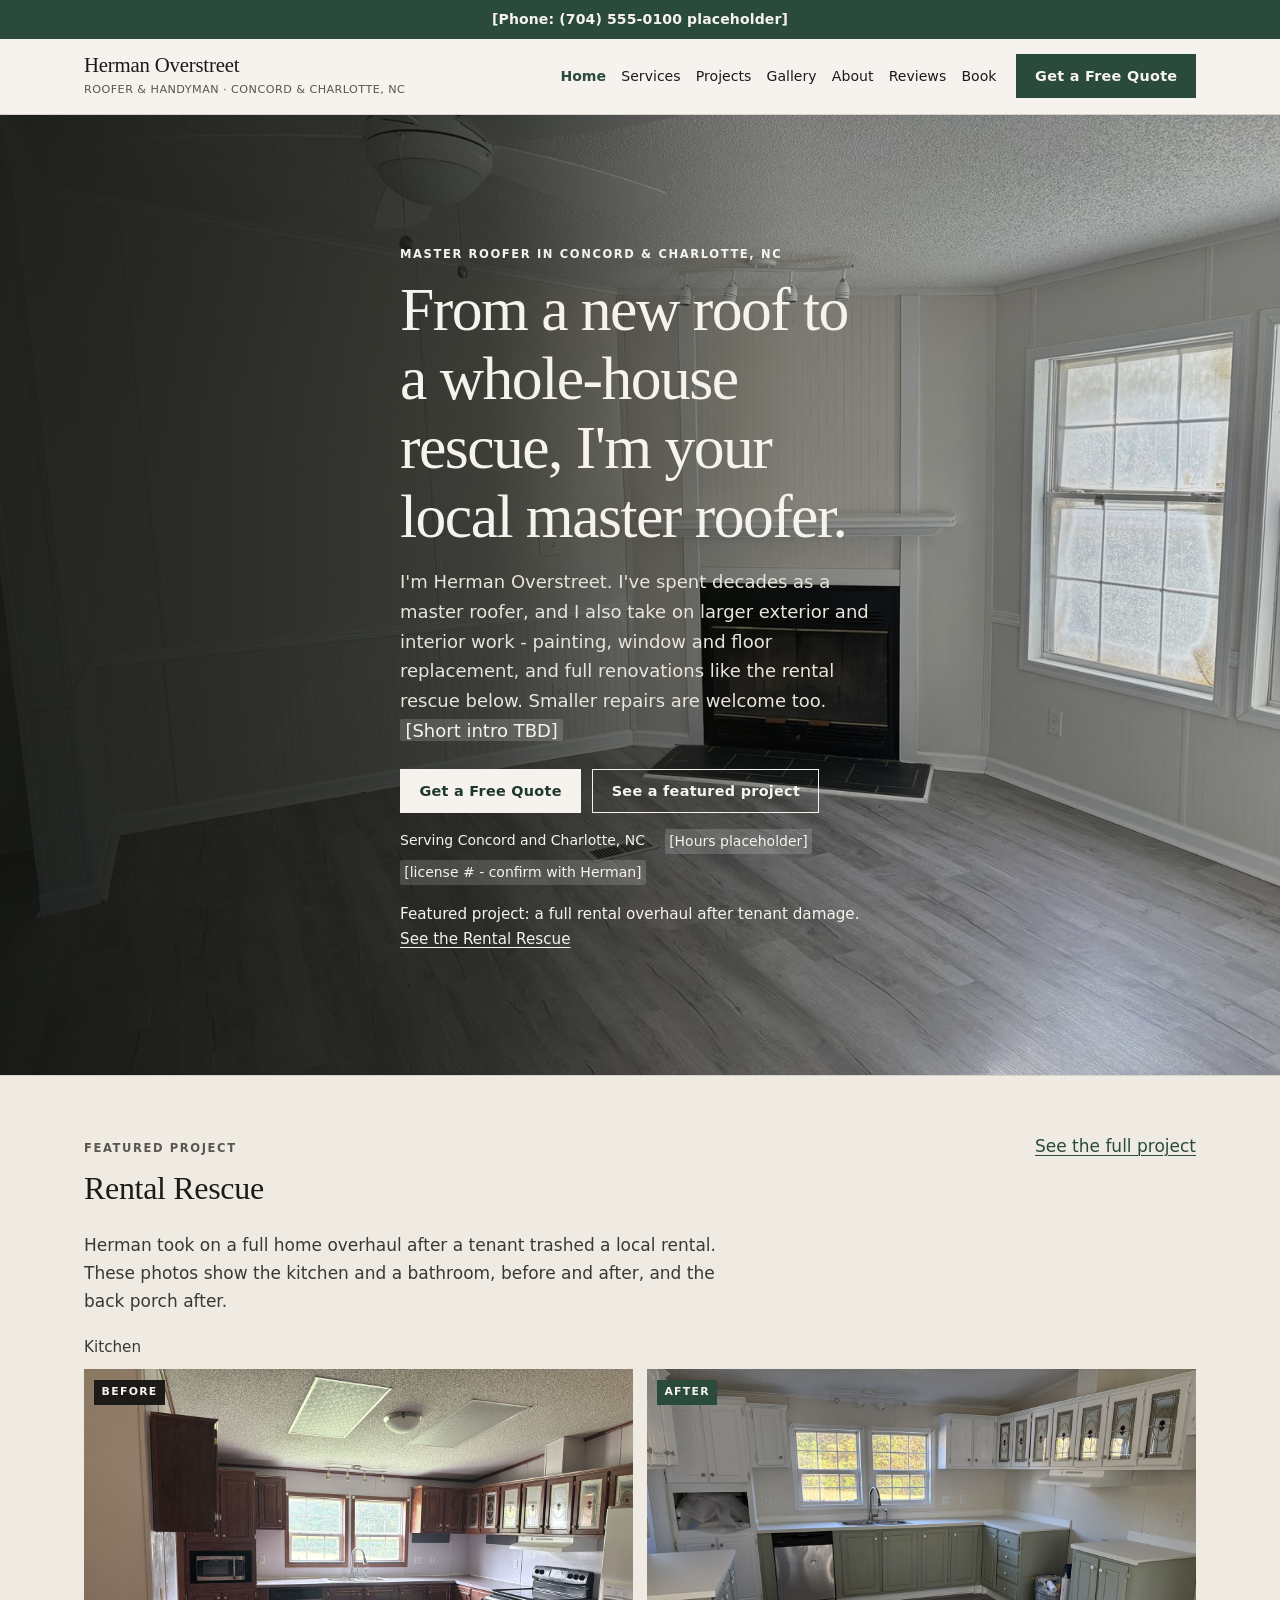
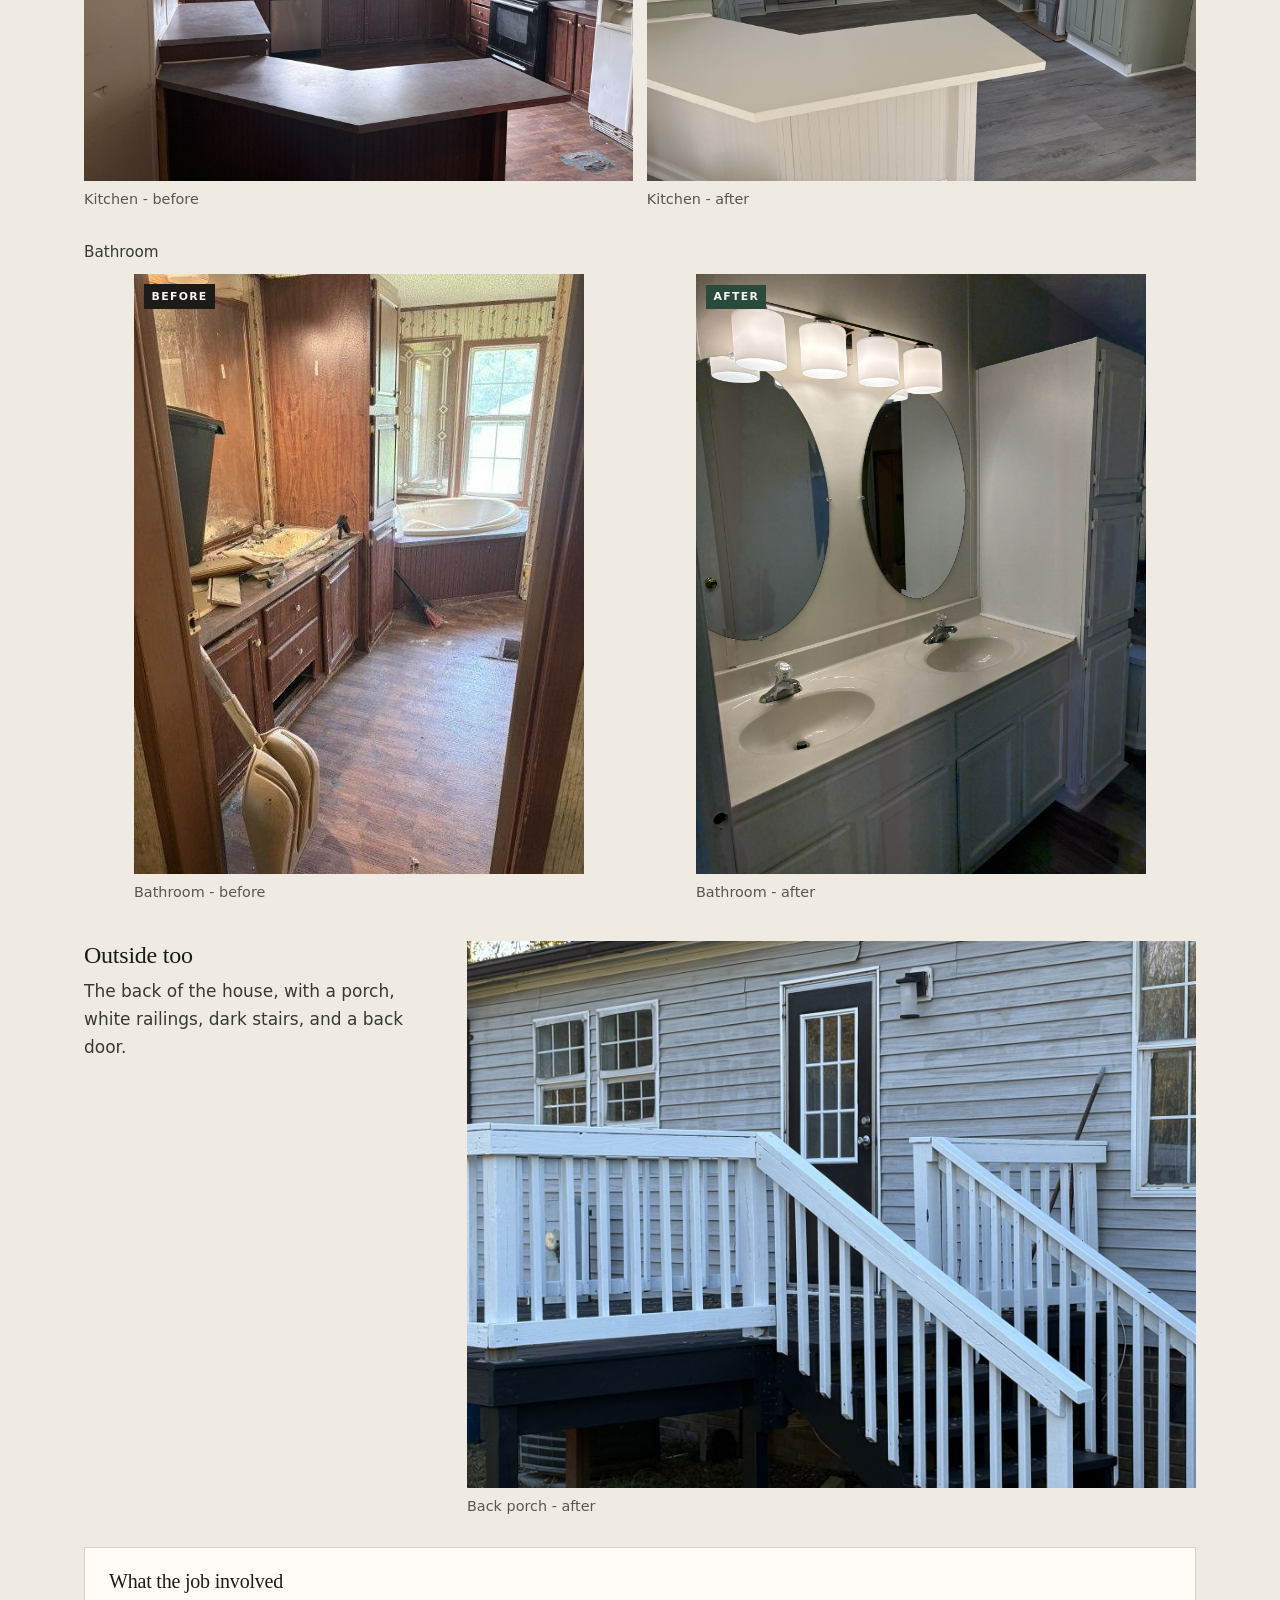
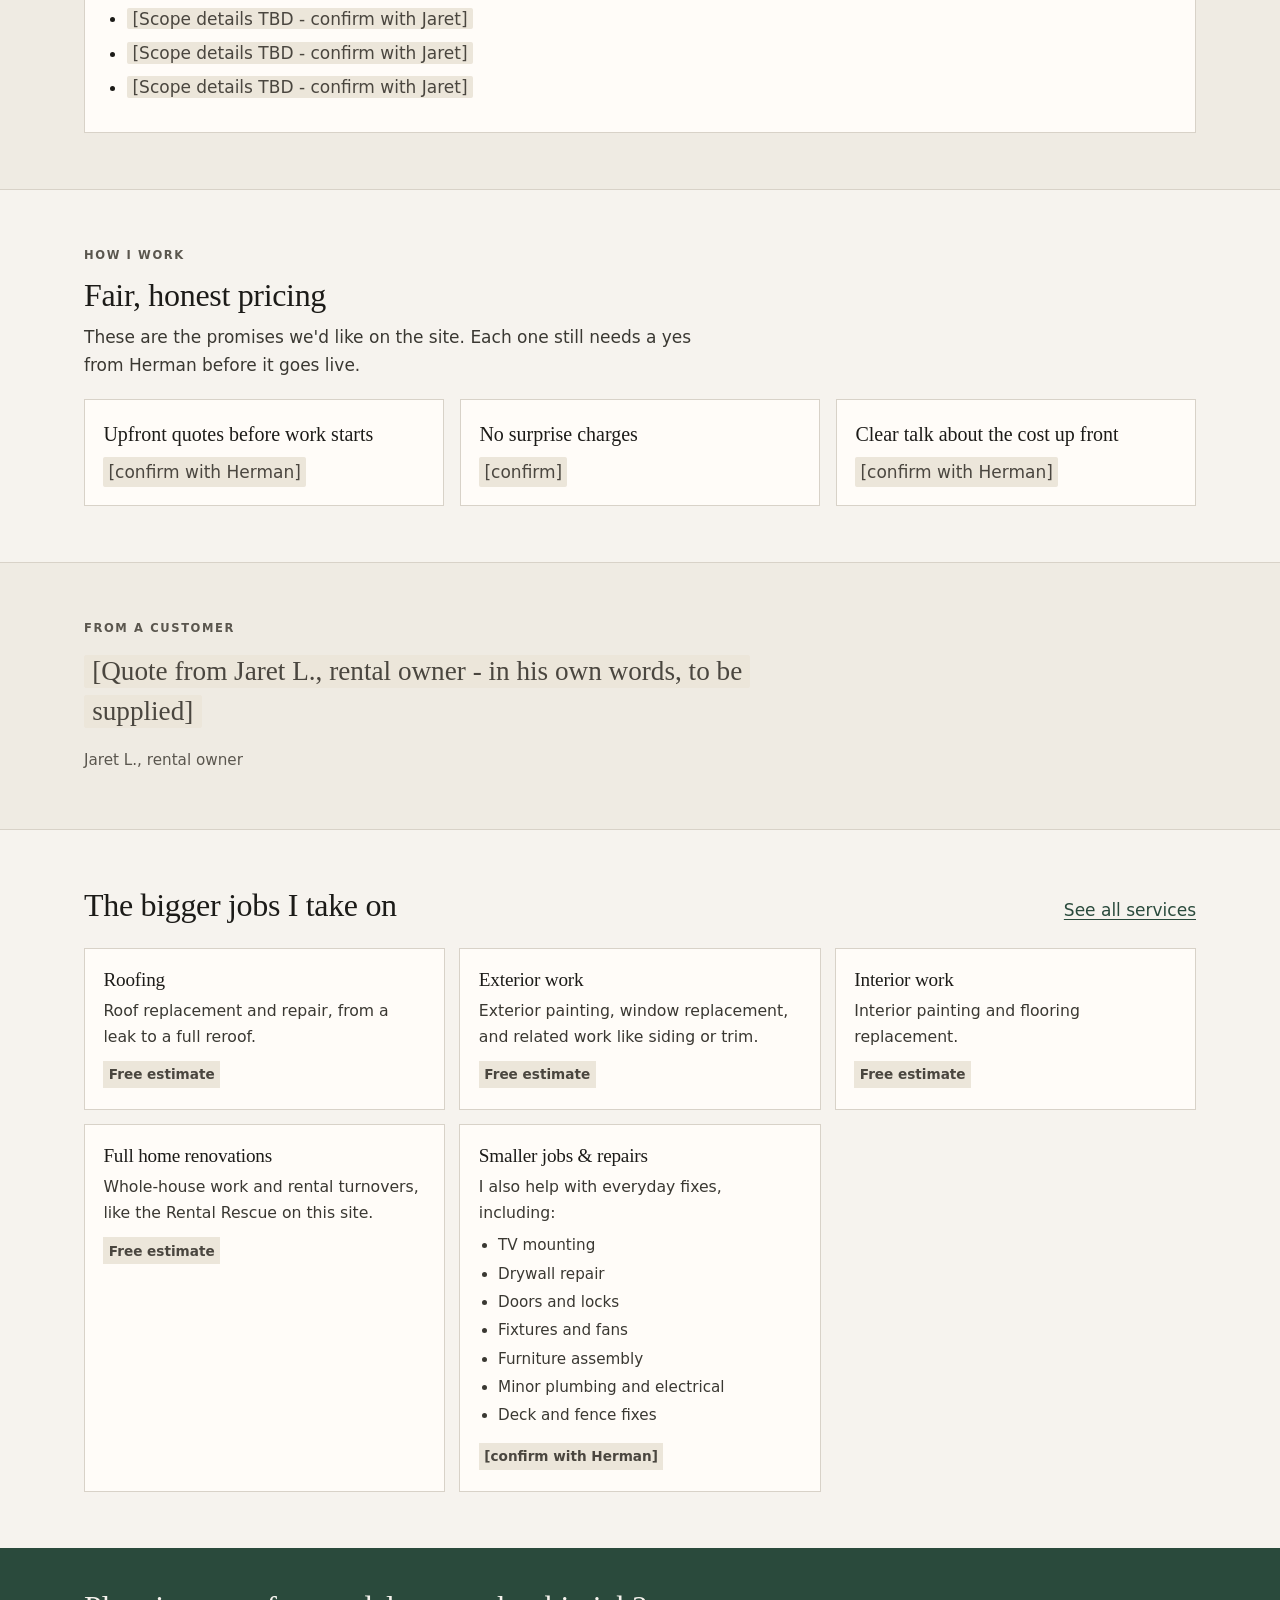
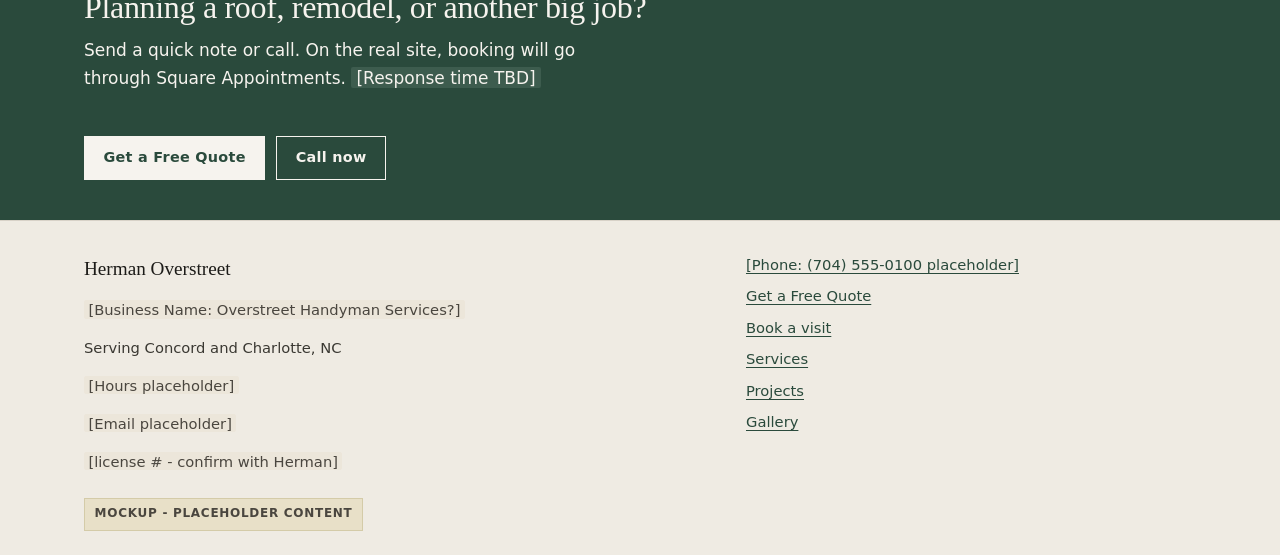
==== commit 091f1da7: "Emphasize roofing and larger projects" ====
--- a/index.html
+++ b/index.html
@@ -4,8 +4,8 @@
   <meta name="robots" content="noindex, nofollow">
   <meta charset="utf-8">
   <meta name="viewport" content="width=device-width, initial-scale=1">
-  <title>Herman Overstreet, Handyman  -  Concord &amp; Charlotte, NC</title>
-  <meta name="description" content="Herman Overstreet, handyman in Concord and Charlotte, NC. Small fixes and full-home overhauls, including rental rescues.">
+  <title>Herman Overstreet, Roofer &amp; Handyman  -  Concord &amp; Charlotte, NC</title>
+  <meta name="description" content="Herman Overstreet, master roofer and handyman in Concord and Charlotte, NC. Roofing, exteriors, windows, flooring, and full-home renovations.">
   <link rel="stylesheet" href="styles.css">
 </head>
 <body>
@@ -17,10 +17,10 @@
     <div class="header-inner">
       <a class="wordmark" href="index.html">
         <span class="wordmark-name">Herman Overstreet</span>
-        <span class="wordmark-tag">Handyman · Concord &amp; Charlotte, NC</span>
+        <span class="wordmark-tag">Roofer &amp; Handyman · Concord &amp; Charlotte, NC</span>
       </a>
       <nav class="site-nav" id="site-nav" aria-label="Main">
-        <a href="index.html" aria-current="page">Home</a>
+                <a href="index.html" aria-current="page">Home</a>
         <a href="services.html">Services</a>
         <a href="project.html">Projects</a>
         <a href="gallery.html">Gallery</a>
@@ -43,9 +43,9 @@
       <div class="hero-overlay">
         <div class="wrap">
           <div class="hero-copy">
-            <span class="eyebrow">Handyman in Concord &amp; Charlotte, NC</span>
-            <h1>From a small fix to a <span class="nowrap">whole-house</span> rescue, I'm your local handyman.</h1>
-            <p class="lede">I'm Herman Overstreet. I help homeowners in Concord and Charlotte with everyday repairs, and I also take on the big jobs, like bringing a rental back after a tenant has left it in rough shape. <span class="placeholder">[Short intro TBD]</span></p>
+            <span class="eyebrow">Master roofer in Concord &amp; Charlotte, NC</span>
+            <h1>From a new roof to a <span class="nowrap">whole-house</span> rescue, I'm your local master roofer.</h1>
+            <p class="lede">I'm Herman Overstreet. I've spent decades as a master roofer, and I also take on larger exterior and interior work  -  painting, window and floor replacement, and full renovations like the rental rescue below. Smaller repairs are welcome too. <span class="placeholder">[Short intro TBD]</span></p>
             <div class="btn-row">
               <a class="btn btn-primary" href="quote.html">Get a Free Quote</a>
               <a class="btn btn-secondary" href="project.html">See a featured project</a>
@@ -53,7 +53,7 @@
             <div class="trust-strip">
               <span>Serving Concord and Charlotte, NC</span>
               <span class="placeholder">[Hours placeholder]</span>
-              <span class="placeholder">[License/insurance: TBD]</span>
+              <span class="placeholder">[license # - confirm with Herman]</span>
             </div>
             <p class="hero-caption">Featured project: a full rental overhaul after tenant damage. <a href="project.html">See the Rental Rescue</a></p>
           </div>
@@ -171,39 +171,43 @@
     <section class="section">
       <div class="wrap">
         <div class="section-head">
-          <h2>A few of the jobs I take on</h2>
+          <h2>The bigger jobs I take on</h2>
           <a href="services.html">See all services</a>
         </div>
         <div class="card-grid">
           <article class="card">
-            <h3>Drywall repair</h3>
-            <p>Patch holes, fix dents, and blend the wall back in.</p>
-            <span class="price">[Price TBD]</span>
-          </article>
-          <article class="card">
-            <h3>Door and lock fixes</h3>
-            <p>Sticky doors, latch adjustments, and lock replacement.</p>
-            <span class="price">[Price TBD]</span>
-          </article>
-          <article class="card">
-            <h3>Fixture and fan install</h3>
-            <p>Swap a light, hang a ceiling fan, or put in a new fixture.</p>
-            <span class="price">[Price TBD]</span>
-          </article>
-          <article class="card">
-            <h3>TV mounting</h3>
-            <p>Mount a TV securely and keep the cables tidy.</p>
-            <span class="price">[Price TBD]</span>
-          </article>
-          <article class="card">
-            <h3>Minor plumbing and electrical</h3>
-            <p>Faucets, toilets, outlets, and switches - small jobs only.</p>
-            <span class="price">[Price TBD]</span>
-          </article>
-          <article class="card">
-            <h3>Deck and fence repair</h3>
-            <p>Loose boards, wobbly posts, and everyday outdoor fixes.</p>
-            <span class="price">[Price TBD]</span>
+            <h3>Roofing</h3>
+            <p>Roof replacement and repair, from a leak to a full reroof.</p>
+            <span class="price">Free estimate</span>
+          </article>
+          <article class="card">
+            <h3>Exterior work</h3>
+            <p>Exterior painting, window replacement, and related work like siding or trim.</p>
+            <span class="price">Free estimate</span>
+          </article>
+          <article class="card">
+            <h3>Interior work</h3>
+            <p>Interior painting and flooring replacement.</p>
+            <span class="price">Free estimate</span>
+          </article>
+          <article class="card">
+            <h3>Full home renovations</h3>
+            <p>Whole-house work and rental turnovers, like the Rental Rescue on this site.</p>
+            <span class="price">Free estimate</span>
+          </article>
+          <article class="card">
+            <h3>Smaller jobs &amp; repairs</h3>
+            <p>I also help with everyday fixes, including:</p>
+            <ul class="job-list">
+              <li>TV mounting</li>
+              <li>Drywall repair</li>
+              <li>Doors and locks</li>
+              <li>Fixtures and fans</li>
+              <li>Furniture assembly</li>
+              <li>Minor plumbing and electrical</li>
+              <li>Deck and fence fixes</li>
+            </ul>
+            <span class="price">[confirm with Herman]</span>
           </article>
         </div>
       </div>
@@ -211,7 +215,7 @@
 
     <section class="cta-band">
       <div class="wrap">
-        <h2>Have a small fix, or a bigger project?</h2>
+        <h2>Planning a roof, remodel, or another big job?</h2>
         <p>Send a quick note or call. On the real site, booking will go through Square Appointments. <span class="placeholder placeholder-on-dark">[Response time TBD]</span></p>
         <div class="btn-row">
           <a class="btn btn-primary" href="quote.html">Get a Free Quote</a>
@@ -228,7 +232,7 @@
         <p>Serving Concord and Charlotte, NC</p>
         <p><span class="placeholder">[Hours placeholder]</span></p>
         <p><span class="placeholder">[Email placeholder]</span></p>
-        <p><span class="placeholder">[License/insurance: TBD]</span></p>
+        <p><span class="placeholder">[license # - confirm with Herman]</span></p>
       </div>
       <div class="footer-links">
         <a href="tel:+17045550100">[Phone: (704) 555-0100 placeholder]</a>
--- a/styles.css
+++ b/styles.css
@@ -456,6 +456,60 @@
   font-size: 1.25rem;
 }
 
+
+.service-featured {
+  border-width: 2px;
+  border-color: #2a4a3c;
+  padding: 1.35rem 1.2rem 1.45rem;
+}
+
+.service-featured h2 {
+  font-size: 1.4rem;
+}
+
+.service-photo-placeholder {
+  margin-top: 0.9rem;
+  aspect-ratio: 16 / 9;
+  max-width: 32rem;
+  min-height: 10rem;
+}
+
+.job-list {
+  margin: 0.5rem 0 0;
+  padding-left: 1.2rem;
+  color: #3a3832;
+  font-size: 0.98rem;
+}
+
+.job-list li {
+  margin: 0.2rem 0;
+}
+
+.card .job-list {
+  font-size: 0.95rem;
+}
+
+.schedule-placeholder {
+  display: flex;
+  align-items: center;
+  justify-content: center;
+  text-align: center;
+  min-height: 16rem;
+  padding: 1.5rem;
+  background: #ece6da;
+  border: 1px dashed #8a8578;
+  color: #3a3832;
+  font-size: 1rem;
+  line-height: 1.45;
+  margin-bottom: 1rem;
+}
+
+.schedule-placeholder p {
+  max-width: 24rem;
+  margin: 0;
+}
+
+
 /* ---------- Gallery ---------- */
 
 .gallery-grid {
